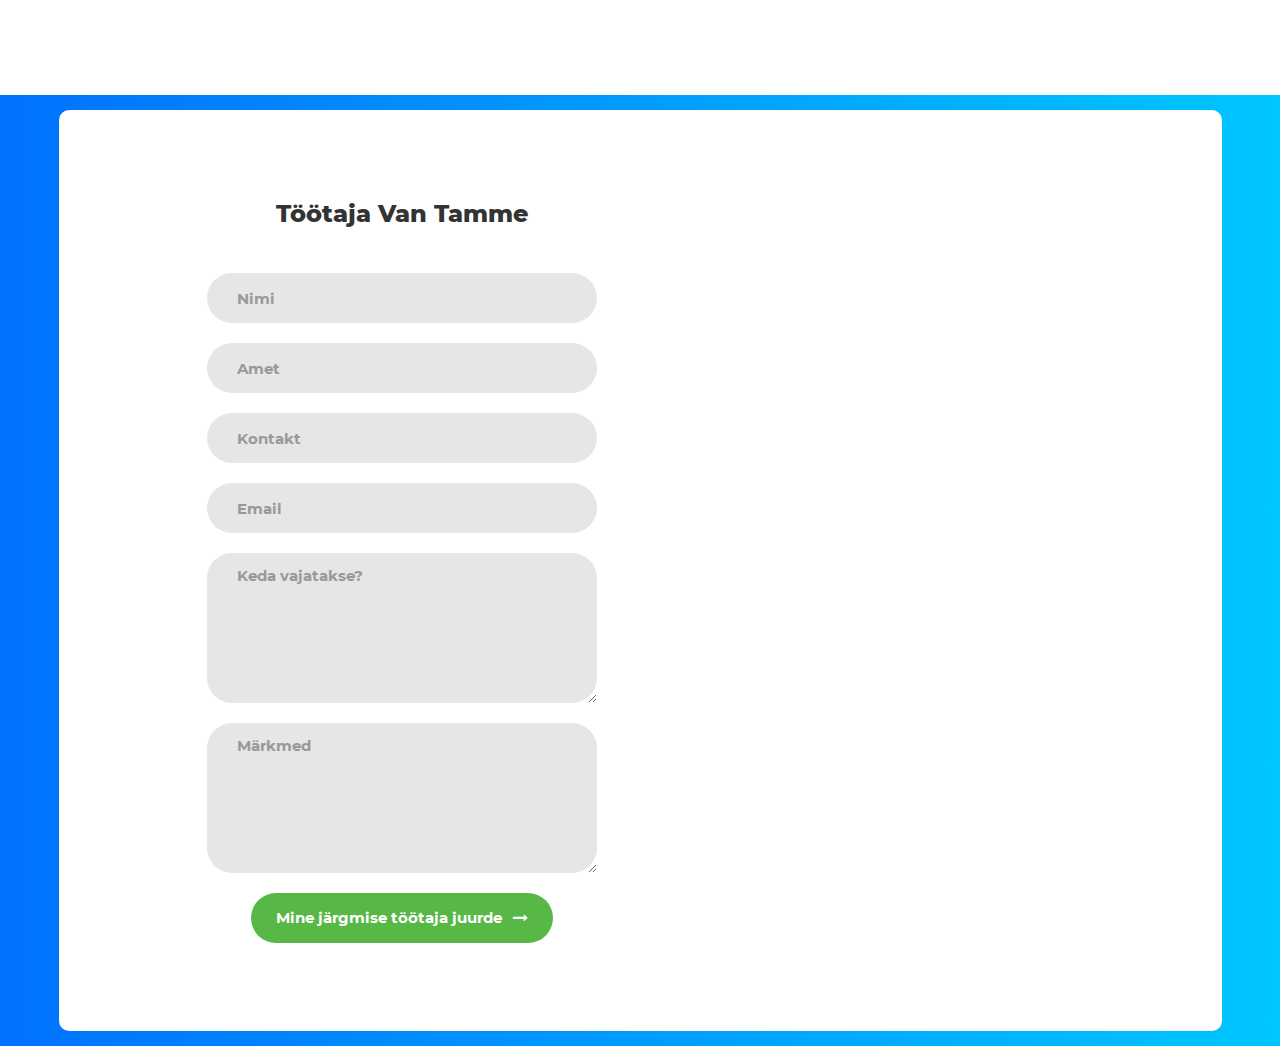
==== src/main/resources/templates/index.html @ 8cea7c4f "Refactoring" ====
<!DOCTYPE html>
<html lang="en">
<head>
    <title>Töötaja haldussüsteem</title>
    <meta charset="UTF-8">
    <meta name="viewport" content="width=device-width, initial-scale=1">
    <meta name="485896048610-m7qu38fi7o06822jlpm8odo612a73pl7.apps.googleusercontent.com"
          content="AIzaSyDMMAvlcNTyJdo6Z4EZjQ08uofNWRStrIs.apps.googleusercontent.com">
    <!--===============================================================================================-->
    <link rel="icon" type="image/png" href="images/icons/favicon.ico"/>
    <!--===============================================================================================-->
    <link rel="stylesheet" type="text/css" href="vendor/bootstrap/css/bootstrap.min.css">
    <!--===============================================================================================-->
    <link rel="stylesheet" type="text/css" href="fonts/font-awesome-4.7.0/css/font-awesome.min.css">
    <!--===============================================================================================-->
    <link rel="stylesheet" type="text/css" href="vendor/animate/animate.css">
    <!--===============================================================================================-->
    <link rel="stylesheet" type="text/css" href="vendor/css-hamburgers/hamburgers.min.css">
    <!--===============================================================================================-->
    <link rel="stylesheet" type="text/css" href="vendor/select2/select2.min.css">
    <!--===============================================================================================-->
    <link rel="stylesheet" type="text/css" href="css/util.css">
    <link rel="stylesheet" type="text/css" href="css/main.css">
    <script src="https://apis.google.com/js/platform.js?onload=init" async defer></script>
    <!--===============================================================================================-->
</head>
<body>

<div class="main">
    <div>
        <ul>
            <li><a href="/" class="active"><i class="fa fa-home fa-2x" style="color:white" aria-hidden="true"></i></a>
            </li>
            <li><a href="/my_profile"><i class="fa fa-user fa-2x" style="color:white" aria-hidden="true"></i></a></li>
            <li><a href="/logout"><i class="fa fa-sign-out fa-2x" style="color:white" aria-hidden="true"></i></a></li>
        </ul>
    </div>
    <div class="contact1">
        <div class="container-contact1">
            <form class="contact1-form validate-form">
				<span class="contact1-form-title">
					Töötaja Van Tamme
				</span>

                <div class="wrap-input1 validate-input" data-validate="Name is required">
                    <input class="input1" type="text" name="name" placeholder="Nimi">
                    <span class="shadow-input1"></span>
                </div>
                <div class="wrap-input1 validate-input" data-validate="Amet vajatud*">
                    <input class="input1" type="text" name="occupation" placeholder="Amet">
                    <span class="shadow-input1"></span>
                </div>
                <div class="wrap-input1 validate-input" data-validate="Kontakt">
                    <input class="input1" type="text" name="contact" placeholder="Kontakt">
                    <span class="shadow-input1"></span>
                </div>
                <div class="wrap-input1 validate-input" data-validate="Valid email is required: ex@abc.com">
                    <input class="input1" type="text" name="email" placeholder="Email">
                    <span class="shadow-input1"></span>
                </div>

                <div class="wrap-input1 validate-input" data-validate="Keda vajatakse?">
                    <textarea class="input1" name="message" placeholder="Keda vajatakse?"></textarea>
                    <span class="shadow-input1"></span>
                </div>
                <div class="wrap-input1 validate-input" data-validate="Märkmed">
                    <textarea class="input1" name="notes" placeholder="Märkmed"></textarea>
                    <span class="shadow-input1"></span>
                </div>

                <div class="container-contact1-form-btn">
                    <button class="contact1-form-btn">
						<span>
							Mine järgmise töötaja juurde
							<i class="fa fa-long-arrow-right" aria-hidden="true"></i>
						</span>
                    </button>
                </div>
            </form>
        </div>
    </div>
</div>


<!--===============================================================================================-->
<script src="vendor/jquery/jquery-3.2.1.min.js"></script>
<!--===============================================================================================-->
<script src="vendor/bootstrap/js/popper.js"></script>
<script src="vendor/bootstrap/js/bootstrap.min.js"></script>
<!--===============================================================================================-->
<script src="vendor/select2/select2.min.js"></script>
<!--===============================================================================================-->
<script src="vendor/tilt/tilt.jquery.min.js"></script>
<script>
		$('.js-tilt').tilt({
			scale: 1.1
		})






</script>

<!-- Global site tag (gtag.js) - Google Analytics -->
<script async src="https://www.googletagmanager.com/gtag/js?id=UA-23581568-13"></script>
<script>
  window.dataLayer = window.dataLayer || [];
  function gtag(){dataLayer.push(arguments);}
  gtag('js', new Date());

  gtag('config', 'UA-23581568-13');






</script>

<!--===============================================================================================-->
<script src="js/main.js"></script>

</body>
</html>
---- src/main/resources/templates/vendor/css-hamburgers/hamburgers.min.css ----
/*!
 * Hamburgers
 * @description Tasty CSS-animated hamburgers
 * @author Jonathan Suh @jonsuh
 * @site https://jonsuh.com/hamburgers
 * @link https://github.com/jonsuh/hamburgers
 */.hamburger{font:inherit;display:inline-block;overflow:visible;margin:0;padding:15px;cursor:pointer;transition-timing-function:linear;transition-duration:.15s;transition-property:opacity,filter;text-transform:none;color:inherit;border:0;background-color:transparent}.hamburger:hover{opacity:.7}.hamburger-box{position:relative;display:inline-block;width:40px;height:24px}.hamburger-inner{top:50%;display:block;margin-top:-2px}.hamburger-inner,.hamburger-inner:after,.hamburger-inner:before{position:absolute;width:40px;height:4px;transition-timing-function:ease;transition-duration:.15s;transition-property:transform;border-radius:4px;background-color:#000}.hamburger-inner:after,.hamburger-inner:before{display:block;content:''}.hamburger-inner:before{top:-10px}.hamburger-inner:after{bottom:-10px}.hamburger--3dx .hamburger-box{perspective:80px}.hamburger--3dx .hamburger-inner{transition:transform .2s cubic-bezier(.645,.045,.355,1),background-color 0s cubic-bezier(.645,.045,.355,1) .1s}.hamburger--3dx .hamburger-inner:after,.hamburger--3dx .hamburger-inner:before{transition:transform 0s cubic-bezier(.645,.045,.355,1) .1s}.hamburger--3dx.is-active .hamburger-inner{transform:rotateY(180deg);background-color:transparent}.hamburger--3dx.is-active .hamburger-inner:before{transform:translate3d(0,10px,0) rotate(45deg)}.hamburger--3dx.is-active .hamburger-inner:after{transform:translate3d(0,-10px,0) rotate(-45deg)}.hamburger--3dx-r .hamburger-box{perspective:80px}.hamburger--3dx-r .hamburger-inner{transition:transform .2s cubic-bezier(.645,.045,.355,1),background-color 0s cubic-bezier(.645,.045,.355,1) .1s}.hamburger--3dx-r .hamburger-inner:after,.hamburger--3dx-r .hamburger-inner:before{transition:transform 0s cubic-bezier(.645,.045,.355,1) .1s}.hamburger--3dx-r.is-active .hamburger-inner{transform:rotateY(-180deg);background-color:transparent}.hamburger--3dx-r.is-active .hamburger-inner:before{transform:translate3d(0,10px,0) rotate(45deg)}.hamburger--3dx-r.is-active .hamburger-inner:after{transform:translate3d(0,-10px,0) rotate(-45deg)}.hamburger--3dy .hamburger-box{perspective:80px}.hamburger--3dy .hamburger-inner{transition:transform .2s cubic-bezier(.645,.045,.355,1),background-color 0s cubic-bezier(.645,.045,.355,1) .1s}.hamburger--3dy .hamburger-inner:after,.hamburger--3dy .hamburger-inner:before{transition:transform 0s cubic-bezier(.645,.045,.355,1) .1s}.hamburger--3dy.is-active .hamburger-inner{transform:rotateX(-180deg);background-color:transparent}.hamburger--3dy.is-active .hamburger-inner:before{transform:translate3d(0,10px,0) rotate(45deg)}.hamburger--3dy.is-active .hamburger-inner:after{transform:translate3d(0,-10px,0) rotate(-45deg)}.hamburger--3dy-r .hamburger-box{perspective:80px}.hamburger--3dy-r .hamburger-inner{transition:transform .2s cubic-bezier(.645,.045,.355,1),background-color 0s cubic-bezier(.645,.045,.355,1) .1s}.hamburger--3dy-r .hamburger-inner:after,.hamburger--3dy-r .hamburger-inner:before{transition:transform 0s cubic-bezier(.645,.045,.355,1) .1s}.hamburger--3dy-r.is-active .hamburger-inner{transform:rotateX(180deg);background-color:transparent}.hamburger--3dy-r.is-active .hamburger-inner:before{transform:translate3d(0,10px,0) rotate(45deg)}.hamburger--3dy-r.is-active .hamburger-inner:after{transform:translate3d(0,-10px,0) rotate(-45deg)}.hamburger--arrow.is-active .hamburger-inner:before{transform:translate3d(-8px,0,0) rotate(-45deg) scaleX(.7)}.hamburger--arrow.is-active .hamburger-inner:after{transform:translate3d(-8px,0,0) rotate(45deg) scaleX(.7)}.hamburger--arrow-r.is-active .hamburger-inner:before{transform:translate3d(8px,0,0) rotate(45deg) scaleX(.7)}.hamburger--arrow-r.is-active .hamburger-inner:after{transform:translate3d(8px,0,0) rotate(-45deg) scaleX(.7)}.hamburger--arrowalt .hamburger-inner:before{transition:top .1s ease .15s,transform .15s cubic-bezier(.165,.84,.44,1)}.hamburger--arrowalt .hamburger-inner:after{transition:bottom .1s ease .15s,transform .15s cubic-bezier(.165,.84,.44,1)}.hamburger--arrowalt.is-active .hamburger-inner:before{top:0;transition:top .1s ease,transform .15s cubic-bezier(.895,.03,.685,.22) .1s;transform:translate3d(-8px,-10px,0) rotate(-45deg) scaleX(.7)}.hamburger--arrowalt.is-active .hamburger-inner:after{bottom:0;transition:bottom .1s ease,transform .15s cubic-bezier(.895,.03,.685,.22) .1s;transform:translate3d(-8px,10px,0) rotate(45deg) scaleX(.7)}.hamburger--arrowalt-r .hamburger-inner:before{transition:top .1s ease .15s,transform .15s cubic-bezier(.165,.84,.44,1)}.hamburger--arrowalt-r .hamburger-inner:after{transition:bottom .1s ease .15s,transform .15s cubic-bezier(.165,.84,.44,1)}.hamburger--arrowalt-r.is-active .hamburger-inner:before{top:0;transition:top .1s ease,transform .15s cubic-bezier(.895,.03,.685,.22) .1s;transform:translate3d(8px,-10px,0) rotate(45deg) scaleX(.7)}.hamburger--arrowalt-r.is-active .hamburger-inner:after{bottom:0;transition:bottom .1s ease,transform .15s cubic-bezier(.895,.03,.685,.22) .1s;transform:translate3d(8px,10px,0) rotate(-45deg) scaleX(.7)}.hamburger--boring .hamburger-inner,.hamburger--boring .hamburger-inner:after,.hamburger--boring .hamburger-inner:before{transition-property:none}.hamburger--boring.is-active .hamburger-inner{transform:rotate(45deg)}.hamburger--boring.is-active .hamburger-inner:before{top:0;opacity:0}.hamburger--boring.is-active .hamburger-inner:after{bottom:0;transform:rotate(-90deg)}.hamburger--collapse .hamburger-inner{top:auto;bottom:0;transition-delay:.15s;transition-timing-function:cubic-bezier(.55,.055,.675,.19);transition-duration:.15s}.hamburger--collapse .hamburger-inner:after{top:-20px;transition:top .3s cubic-bezier(.33333,.66667,.66667,1) .3s,opacity .1s linear}.hamburger--collapse .hamburger-inner:before{transition:top .12s cubic-bezier(.33333,.66667,.66667,1) .3s,transform .15s cubic-bezier(.55,.055,.675,.19)}.hamburger--collapse.is-active .hamburger-inner{transition-delay:.32s;transition-timing-function:cubic-bezier(.215,.61,.355,1);transform:translate3d(0,-10px,0) rotate(-45deg)}.hamburger--collapse.is-active .hamburger-inner:after{top:0;transition:top .3s cubic-bezier(.33333,0,.66667,.33333),opacity .1s linear .27s;opacity:0}.hamburger--collapse.is-active .hamburger-inner:before{top:0;transition:top .12s cubic-bezier(.33333,0,.66667,.33333) .18s,transform .15s cubic-bezier(.215,.61,.355,1) .42s;transform:rotate(-90deg)}.hamburger--collapse-r .hamburger-inner{top:auto;bottom:0;transition-delay:.15s;transition-timing-function:cubic-bezier(.55,.055,.675,.19);transition-duration:.15s}.hamburger--collapse-r .hamburger-inner:after{top:-20px;transition:top .3s cubic-bezier(.33333,.66667,.66667,1) .3s,opacity .1s linear}.hamburger--collapse-r .hamburger-inner:before{transition:top .12s cubic-bezier(.33333,.66667,.66667,1) .3s,transform .15s cubic-bezier(.55,.055,.675,.19)}.hamburger--collapse-r.is-active .hamburger-inner{transition-delay:.32s;transition-timing-function:cubic-bezier(.215,.61,.355,1);transform:translate3d(0,-10px,0) rotate(45deg)}.hamburger--collapse-r.is-active .hamburger-inner:after{top:0;transition:top .3s cubic-bezier(.33333,0,.66667,.33333),opacity .1s linear .27s;opacity:0}.hamburger--collapse-r.is-active .hamburger-inner:before{top:0;transition:top .12s cubic-bezier(.33333,0,.66667,.33333) .18s,transform .15s cubic-bezier(.215,.61,.355,1) .42s;transform:rotate(90deg)}.hamburger--elastic .hamburger-inner{top:2px;transition-timing-function:cubic-bezier(.68,-.55,.265,1.55);transition-duration:.4s}.hamburger--elastic .hamburger-inner:before{top:10px;transition:opacity .15s ease .4s}.hamburger--elastic .hamburger-inner:after{top:20px;transition:transform .4s cubic-bezier(.68,-.55,.265,1.55)}.hamburger--elastic.is-active .hamburger-inner{transition-delay:.1s;transform:translate3d(0,10px,0) rotate(135deg)}.hamburger--elastic.is-active .hamburger-inner:before{transition-delay:0s;opacity:0}.hamburger--elastic.is-active .hamburger-inner:after{transition-delay:.1s;transform:translate3d(0,-20px,0) rotate(-270deg)}.hamburger--elastic-r .hamburger-inner{top:2px;transition-timing-function:cubic-bezier(.68,-.55,.265,1.55);transition-duration:.4s}.hamburger--elastic-r .hamburger-inner:before{top:10px;transition:opacity .15s ease .4s}.hamburger--elastic-r .hamburger-inner:after{top:20px;transition:transform .4s cubic-bezier(.68,-.55,.265,1.55)}.hamburger--elastic-r.is-active .hamburger-inner{transition-delay:.1s;transform:translate3d(0,10px,0) rotate(-135deg)}.hamburger--elastic-r.is-active .hamburger-inner:before{transition-delay:0s;opacity:0}.hamburger--elastic-r.is-active .hamburger-inner:after{transition-delay:.1s;transform:translate3d(0,-20px,0) rotate(270deg)}.hamburger--emphatic{overflow:hidden}.hamburger--emphatic .hamburger-inner{transition:background-color .2s ease-in .25s}.hamburger--emphatic .hamburger-inner:before{left:0;transition:transform .2s cubic-bezier(.6,.04,.98,.335),top .05s linear .2s,left .2s ease-in .25s}.hamburger--emphatic .hamburger-inner:after{top:10px;right:0;transition:transform .2s cubic-bezier(.6,.04,.98,.335),top .05s linear .2s,right .2s ease-in .25s}.hamburger--emphatic.is-active .hamburger-inner{transition-delay:0s;transition-timing-function:ease-out;background-color:transparent}.hamburger--emphatic.is-active .hamburger-inner:before{top:-80px;left:-80px;transition:left .2s ease-out,top .05s linear .2s,transform .2s cubic-bezier(.075,.82,.165,1) .25s;transform:translate3d(80px,80px,0) rotate(45deg)}.hamburger--emphatic.is-active .hamburger-inner:after{top:-80px;right:-80px;transition:right .2s ease-out,top .05s linear .2s,transform .2s cubic-bezier(.075,.82,.165,1) .25s;transform:translate3d(-80px,80px,0) rotate(-45deg)}.hamburger--emphatic-r{overflow:hidden}.hamburger--emphatic-r .hamburger-inner{transition:background-color .2s ease-in .25s}.hamburger--emphatic-r .hamburger-inner:before{left:0;transition:transform .2s cubic-bezier(.6,.04,.98,.335),top .05s linear .2s,left .2s ease-in .25s}.hamburger--emphatic-r .hamburger-inner:after{top:10px;right:0;transition:transform .2s cubic-bezier(.6,.04,.98,.335),top .05s linear .2s,right .2s ease-in .25s}.hamburger--emphatic-r.is-active .hamburger-inner{transition-delay:0s;transition-timing-function:ease-out;background-color:transparent}.hamburger--emphatic-r.is-active .hamburger-inner:before{top:80px;left:-80px;transition:left .2s ease-out,top .05s linear .2s,transform .2s cubic-bezier(.075,.82,.165,1) .25s;transform:translate3d(80px,-80px,0) rotate(-45deg)}.hamburger--emphatic-r.is-active .hamburger-inner:after{top:80px;right:-80px;transition:right .2s ease-out,top .05s linear .2s,transform .2s cubic-bezier(.075,.82,.165,1) .25s;transform:translate3d(-80px,-80px,0) rotate(45deg)}.hamburger--slider .hamburger-inner{top:2px}.hamburger--slider .hamburger-inner:before{top:10px;transition-timing-function:ease;transition-duration:.2s;transition-property:transform,opacity}.hamburger--slider .hamburger-inner:after{top:20px}.hamburger--slider.is-active .hamburger-inner{transform:translate3d(0,10px,0) rotate(45deg)}.hamburger--slider.is-active .hamburger-inner:before{transform:rotate(-45deg) translate3d(-5.71429px,-6px,0);opacity:0}.hamburger--slider.is-active .hamburger-inner:after{transform:translate3d(0,-20px,0) rotate(-90deg)}.hamburger--slider-r .hamburger-inner{top:2px}.hamburger--slider-r .hamburger-inner:before{top:10px;transition-timing-function:ease;transition-duration:.2s;transition-property:transform,opacity}.hamburger--slider-r .hamburger-inner:after{top:20px}.hamburger--slider-r.is-active .hamburger-inner{transform:translate3d(0,10px,0) rotate(-45deg)}.hamburger--slider-r.is-active .hamburger-inner:before{transform:rotate(45deg) translate3d(5.71429px,-6px,0);opacity:0}.hamburger--slider-r.is-active .hamburger-inner:after{transform:translate3d(0,-20px,0) rotate(90deg)}.hamburger--spring .hamburger-inner{top:2px;transition:background-color 0s linear .15s}.hamburger--spring .hamburger-inner:before{top:10px;transition:top .12s cubic-bezier(.33333,.66667,.66667,1) .3s,transform .15s cubic-bezier(.55,.055,.675,.19)}.hamburger--spring .hamburger-inner:after{top:20px;transition:top .3s cubic-bezier(.33333,.66667,.66667,1) .3s,transform .15s cubic-bezier(.55,.055,.675,.19)}.hamburger--spring.is-active .hamburger-inner{transition-delay:.32s;background-color:transparent}.hamburger--spring.is-active .hamburger-inner:before{top:0;transition:top .12s cubic-bezier(.33333,0,.66667,.33333) .18s,transform .15s cubic-bezier(.215,.61,.355,1) .32s;transform:translate3d(0,10px,0) rotate(45deg)}.hamburger--spring.is-active .hamburger-inner:after{top:0;transition:top .3s cubic-bezier(.33333,0,.66667,.33333),transform .15s cubic-bezier(.215,.61,.355,1) .32s;transform:translate3d(0,10px,0) rotate(-45deg)}.hamburger--spring-r .hamburger-inner{top:auto;bottom:0;transition-delay:0s;transition-timing-function:cubic-bezier(.55,.055,.675,.19);transition-duration:.15s}.hamburger--spring-r .hamburger-inner:after{top:-20px;transition:top .3s cubic-bezier(.33333,.66667,.66667,1) .3s,opacity 0s linear}.hamburger--spring-r .hamburger-inner:before{transition:top .12s cubic-bezier(.33333,.66667,.66667,1) .3s,transform .15s cubic-bezier(.55,.055,.675,.19)}.hamburger--spring-r.is-active .hamburger-inner{transition-delay:.32s;transition-timing-function:cubic-bezier(.215,.61,.355,1);transform:translate3d(0,-10px,0) rotate(-45deg)}.hamburger--spring-r.is-active .hamburger-inner:after{top:0;transition:top .3s cubic-bezier(.33333,0,.66667,.33333),opacity 0s linear .32s;opacity:0}.hamburger--spring-r.is-active .hamburger-inner:before{top:0;transition:top .12s cubic-bezier(.33333,0,.66667,.33333) .18s,transform .15s cubic-bezier(.215,.61,.355,1) .32s;transform:rotate(90deg)}.hamburger--stand .hamburger-inner{transition:transform .1s cubic-bezier(.55,.055,.675,.19) .22s,background-color 0s linear .1s}.hamburger--stand .hamburger-inner:before{transition:top .1s ease-in .1s,transform .1s cubic-bezier(.55,.055,.675,.19) 0s}.hamburger--stand .hamburger-inner:after{transition:bottom .1s ease-in .1s,transform .1s cubic-bezier(.55,.055,.675,.19) 0s}.hamburger--stand.is-active .hamburger-inner{transition:transform .1s cubic-bezier(.215,.61,.355,1) 0s,background-color 0s linear .22s;transform:rotate(90deg);background-color:transparent}.hamburger--stand.is-active .hamburger-inner:before{top:0;transition:top .1s ease-out .12s,transform .1s cubic-bezier(.215,.61,.355,1) .22s;transform:rotate(-45deg)}.hamburger--stand.is-active .hamburger-inner:after{bottom:0;transition:bottom .1s ease-out .12s,transform .1s cubic-bezier(.215,.61,.355,1) .22s;transform:rotate(45deg)}.hamburger--stand-r .hamburger-inner{transition:transform .1s cubic-bezier(.55,.055,.675,.19) .22s,background-color 0s linear .1s}.hamburger--stand-r .hamburger-inner:before{transition:top .1s ease-in .1s,transform .1s cubic-bezier(.55,.055,.675,.19) 0s}.hamburger--stand-r .hamburger-inner:after{transition:bottom .1s ease-in .1s,transform .1s cubic-bezier(.55,.055,.675,.19) 0s}.hamburger--stand-r.is-active .hamburger-inner{transition:transform .1s cubic-bezier(.215,.61,.355,1) 0s,background-color 0s linear .22s;transform:rotate(-90deg);background-color:transparent}.hamburger--stand-r.is-active .hamburger-inner:before{top:0;transition:top .1s ease-out .12s,transform .1s cubic-bezier(.215,.61,.355,1) .22s;transform:rotate(-45deg)}.hamburger--stand-r.is-active .hamburger-inner:after{bottom:0;transition:bottom .1s ease-out .12s,transform .1s cubic-bezier(.215,.61,.355,1) .22s;transform:rotate(45deg)}.hamburger--spin .hamburger-inner{transition-timing-function:cubic-bezier(.55,.055,.675,.19);transition-duration:.3s}.hamburger--spin .hamburger-inner:before{transition:top .1s ease-in .34s,opacity .1s ease-in}.hamburger--spin .hamburger-inner:after{transition:bottom .1s ease-in .34s,transform .3s cubic-bezier(.55,.055,.675,.19)}.hamburger--spin.is-active .hamburger-inner{transition-delay:.14s;transition-timing-function:cubic-bezier(.215,.61,.355,1);transform:rotate(225deg)}.hamburger--spin.is-active .hamburger-inner:before{top:0;transition:top .1s ease-out,opacity .1s ease-out .14s;opacity:0}.hamburger--spin.is-active .hamburger-inner:after{bottom:0;transition:bottom .1s ease-out,transform .3s cubic-bezier(.215,.61,.355,1) .14s;transform:rotate(-90deg)}.hamburger--spin-r .hamburger-inner{transition-timing-function:cubic-bezier(.55,.055,.675,.19);transition-duration:.3s}.hamburger--spin-r .hamburger-inner:before{transition:top .1s ease-in .34s,opacity .1s ease-in}.hamburger--spin-r .hamburger-inner:after{transition:bottom .1s ease-in .34s,transform .3s cubic-bezier(.55,.055,.675,.19)}.hamburger--spin-r.is-active .hamburger-inner{transition-delay:.14s;transition-timing-function:cubic-bezier(.215,.61,.355,1);transform:rotate(-225deg)}.hamburger--spin-r.is-active .hamburger-inner:before{top:0;transition:top .1s ease-out,opacity .1s ease-out .14s;opacity:0}.hamburger--spin-r.is-active .hamburger-inner:after{bottom:0;transition:bottom .1s ease-out,transform .3s cubic-bezier(.215,.61,.355,1) .14s;transform:rotate(90deg)}.hamburger--squeeze .hamburger-inner{transition-timing-function:cubic-bezier(.55,.055,.675,.19);transition-duration:.1s}.hamburger--squeeze .hamburger-inner:before{transition:top .1s ease .14s,opacity .1s ease}.hamburger--squeeze .hamburger-inner:after{transition:bottom .1s ease .14s,transform .1s cubic-bezier(.55,.055,.675,.19)}.hamburger--squeeze.is-active .hamburger-inner{transition-delay:.14s;transition-timing-function:cubic-bezier(.215,.61,.355,1);transform:rotate(45deg)}.hamburger--squeeze.is-active .hamburger-inner:before{top:0;transition:top .1s ease,opacity .1s ease .14s;opacity:0}.hamburger--squeeze.is-active .hamburger-inner:after{bottom:0;transition:bottom .1s ease,transform .1s cubic-bezier(.215,.61,.355,1) .14s;transform:rotate(-90deg)}.hamburger--vortex .hamburger-inner{transition-timing-function:cubic-bezier(.19,1,.22,1);transition-duration:.3s}.hamburger--vortex .hamburger-inner:after,.hamburger--vortex .hamburger-inner:before{transition-delay:.1s;transition-timing-function:linear;transition-duration:0s}.hamburger--vortex .hamburger-inner:before{transition-property:top,opacity}.hamburger--vortex .hamburger-inner:after{transition-property:bottom,transform}.hamburger--vortex.is-active .hamburger-inner{transition-timing-function:cubic-bezier(.19,1,.22,1);transform:rotate(765deg)}.hamburger--vortex.is-active .hamburger-inner:after,.hamburger--vortex.is-active .hamburger-inner:before{transition-delay:0s}.hamburger--vortex.is-active .hamburger-inner:before{top:0;opacity:0}.hamburger--vortex.is-active .hamburger-inner:after{bottom:0;transform:rotate(90deg)}.hamburger--vortex-r .hamburger-inner{transition-timing-function:cubic-bezier(.19,1,.22,1);transition-duration:.3s}.hamburger--vortex-r .hamburger-inner:after,.hamburger--vortex-r .hamburger-inner:before{transition-delay:.1s;transition-timing-function:linear;transition-duration:0s}.hamburger--vortex-r .hamburger-inner:before{transition-property:top,opacity}.hamburger--vortex-r .hamburger-inner:after{transition-property:bottom,transform}.hamburger--vortex-r.is-active .hamburger-inner{transition-timing-function:cubic-bezier(.19,1,.22,1);transform:rotate(-765deg)}.hamburger--vortex-r.is-active .hamburger-inner:after,.hamburger--vortex-r.is-active .hamburger-inner:before{transition-delay:0s}.hamburger--vortex-r.is-active .hamburger-inner:before{top:0;opacity:0}.hamburger--vortex-r.is-active .hamburger-inner:after{bottom:0;transform:rotate(-90deg)}
---- src/main/resources/templates/css/util.css ----
/*[ FONT SIZE ]
///////////////////////////////////////////////////////////
*/
.fs-1 {font-size: 1px;}
.fs-2 {font-size: 2px;}
.fs-3 {font-size: 3px;}
.fs-4 {font-size: 4px;}
.fs-5 {font-size: 5px;}
.fs-6 {font-size: 6px;}
.fs-7 {font-size: 7px;}
.fs-8 {font-size: 8px;}
.fs-9 {font-size: 9px;}
.fs-10 {font-size: 10px;}
.fs-11 {font-size: 11px;}
.fs-12 {font-size: 12px;}
.fs-13 {font-size: 13px;}
.fs-14 {font-size: 14px;}
.fs-15 {font-size: 15px;}
.fs-16 {font-size: 16px;}
.fs-17 {font-size: 17px;}
.fs-18 {font-size: 18px;}
.fs-19 {font-size: 19px;}
.fs-20 {font-size: 20px;}
.fs-21 {font-size: 21px;}
.fs-22 {font-size: 22px;}
.fs-23 {font-size: 23px;}
.fs-24 {font-size: 24px;}
.fs-25 {font-size: 25px;}
.fs-26 {font-size: 26px;}
.fs-27 {font-size: 27px;}
.fs-28 {font-size: 28px;}
.fs-29 {font-size: 29px;}
.fs-30 {font-size: 30px;}
.fs-31 {font-size: 31px;}
.fs-32 {font-size: 32px;}
.fs-33 {font-size: 33px;}
.fs-34 {font-size: 34px;}
.fs-35 {font-size: 35px;}
.fs-36 {font-size: 36px;}
.fs-37 {font-size: 37px;}
.fs-38 {font-size: 38px;}
.fs-39 {font-size: 39px;}
.fs-40 {font-size: 40px;}
.fs-41 {font-size: 41px;}
.fs-42 {font-size: 42px;}
.fs-43 {font-size: 43px;}
.fs-44 {font-size: 44px;}
.fs-45 {font-size: 45px;}
.fs-46 {font-size: 46px;}
.fs-47 {font-size: 47px;}
.fs-48 {font-size: 48px;}
.fs-49 {font-size: 49px;}
.fs-50 {font-size: 50px;}
.fs-51 {font-size: 51px;}
.fs-52 {font-size: 52px;}
.fs-53 {font-size: 53px;}
.fs-54 {font-size: 54px;}
.fs-55 {font-size: 55px;}
.fs-56 {font-size: 56px;}
.fs-57 {font-size: 57px;}
.fs-58 {font-size: 58px;}
.fs-59 {font-size: 59px;}
.fs-60 {font-size: 60px;}
.fs-61 {font-size: 61px;}
.fs-62 {font-size: 62px;}
.fs-63 {font-size: 63px;}
.fs-64 {font-size: 64px;}
.fs-65 {font-size: 65px;}
.fs-66 {font-size: 66px;}
.fs-67 {font-size: 67px;}
.fs-68 {font-size: 68px;}
.fs-69 {font-size: 69px;}
.fs-70 {font-size: 70px;}
.fs-71 {font-size: 71px;}
.fs-72 {font-size: 72px;}
.fs-73 {font-size: 73px;}
.fs-74 {font-size: 74px;}
.fs-75 {font-size: 75px;}
.fs-76 {font-size: 76px;}
.fs-77 {font-size: 77px;}
.fs-78 {font-size: 78px;}
.fs-79 {font-size: 79px;}
.fs-80 {font-size: 80px;}
.fs-81 {font-size: 81px;}
.fs-82 {font-size: 82px;}
.fs-83 {font-size: 83px;}
.fs-84 {font-size: 84px;}
.fs-85 {font-size: 85px;}
.fs-86 {font-size: 86px;}
.fs-87 {font-size: 87px;}
.fs-88 {font-size: 88px;}
.fs-89 {font-size: 89px;}
.fs-90 {font-size: 90px;}
.fs-91 {font-size: 91px;}
.fs-92 {font-size: 92px;}
.fs-93 {font-size: 93px;}
.fs-94 {font-size: 94px;}
.fs-95 {font-size: 95px;}
.fs-96 {font-size: 96px;}
.fs-97 {font-size: 97px;}
.fs-98 {font-size: 98px;}
.fs-99 {font-size: 99px;}
.fs-100 {font-size: 100px;}
.fs-101 {font-size: 101px;}
.fs-102 {font-size: 102px;}
.fs-103 {font-size: 103px;}
.fs-104 {font-size: 104px;}
.fs-105 {font-size: 105px;}
.fs-106 {font-size: 106px;}
.fs-107 {font-size: 107px;}
.fs-108 {font-size: 108px;}
.fs-109 {font-size: 109px;}
.fs-110 {font-size: 110px;}
.fs-111 {font-size: 111px;}
.fs-112 {font-size: 112px;}
.fs-113 {font-size: 113px;}
.fs-114 {font-size: 114px;}
.fs-115 {font-size: 115px;}
.fs-116 {font-size: 116px;}
.fs-117 {font-size: 117px;}
.fs-118 {font-size: 118px;}
.fs-119 {font-size: 119px;}
.fs-120 {font-size: 120px;}
.fs-121 {font-size: 121px;}
.fs-122 {font-size: 122px;}
.fs-123 {font-size: 123px;}
.fs-124 {font-size: 124px;}
.fs-125 {font-size: 125px;}
.fs-126 {font-size: 126px;}
.fs-127 {font-size: 127px;}
.fs-128 {font-size: 128px;}
.fs-129 {font-size: 129px;}
.fs-130 {font-size: 130px;}
.fs-131 {font-size: 131px;}
.fs-132 {font-size: 132px;}
.fs-133 {font-size: 133px;}
.fs-134 {font-size: 134px;}
.fs-135 {font-size: 135px;}
.fs-136 {font-size: 136px;}
.fs-137 {font-size: 137px;}
.fs-138 {font-size: 138px;}
.fs-139 {font-size: 139px;}
.fs-140 {font-size: 140px;}
.fs-141 {font-size: 141px;}
.fs-142 {font-size: 142px;}
.fs-143 {font-size: 143px;}
.fs-144 {font-size: 144px;}
.fs-145 {font-size: 145px;}
.fs-146 {font-size: 146px;}
.fs-147 {font-size: 147px;}
.fs-148 {font-size: 148px;}
.fs-149 {font-size: 149px;}
.fs-150 {font-size: 150px;}
.fs-151 {font-size: 151px;}
.fs-152 {font-size: 152px;}
.fs-153 {font-size: 153px;}
.fs-154 {font-size: 154px;}
.fs-155 {font-size: 155px;}
.fs-156 {font-size: 156px;}
.fs-157 {font-size: 157px;}
.fs-158 {font-size: 158px;}
.fs-159 {font-size: 159px;}
.fs-160 {font-size: 160px;}
.fs-161 {font-size: 161px;}
.fs-162 {font-size: 162px;}
.fs-163 {font-size: 163px;}
.fs-164 {font-size: 164px;}
.fs-165 {font-size: 165px;}
.fs-166 {font-size: 166px;}
.fs-167 {font-size: 167px;}
.fs-168 {font-size: 168px;}
.fs-169 {font-size: 169px;}
.fs-170 {font-size: 170px;}
.fs-171 {font-size: 171px;}
.fs-172 {font-size: 172px;}
.fs-173 {font-size: 173px;}
.fs-174 {font-size: 174px;}
.fs-175 {font-size: 175px;}
.fs-176 {font-size: 176px;}
.fs-177 {font-size: 177px;}
.fs-178 {font-size: 178px;}
.fs-179 {font-size: 179px;}
.fs-180 {font-size: 180px;}
.fs-181 {font-size: 181px;}
.fs-182 {font-size: 182px;}
.fs-183 {font-size: 183px;}
.fs-184 {font-size: 184px;}
.fs-185 {font-size: 185px;}
.fs-186 {font-size: 186px;}
.fs-187 {font-size: 187px;}
.fs-188 {font-size: 188px;}
.fs-189 {font-size: 189px;}
.fs-190 {font-size: 190px;}
.fs-191 {font-size: 191px;}
.fs-192 {font-size: 192px;}
.fs-193 {font-size: 193px;}
.fs-194 {font-size: 194px;}
.fs-195 {font-size: 195px;}
.fs-196 {font-size: 196px;}
.fs-197 {font-size: 197px;}
.fs-198 {font-size: 198px;}
.fs-199 {font-size: 199px;}
.fs-200 {font-size: 200px;}

/*[ PADDING ]
///////////////////////////////////////////////////////////
*/
.p-t-0 {padding-top: 0px;}
.p-t-1 {padding-top: 1px;}
.p-t-2 {padding-top: 2px;}
.p-t-3 {padding-top: 3px;}
.p-t-4 {padding-top: 4px;}
.p-t-5 {padding-top: 5px;}
.p-t-6 {padding-top: 6px;}
.p-t-7 {padding-top: 7px;}
.p-t-8 {padding-top: 8px;}
.p-t-9 {padding-top: 9px;}
.p-t-10 {padding-top: 10px;}
.p-t-11 {padding-top: 11px;}
.p-t-12 {padding-top: 12px;}
.p-t-13 {padding-top: 13px;}
.p-t-14 {padding-top: 14px;}
.p-t-15 {padding-top: 15px;}
.p-t-16 {padding-top: 16px;}
.p-t-17 {padding-top: 17px;}
.p-t-18 {padding-top: 18px;}
.p-t-19 {padding-top: 19px;}
.p-t-20 {padding-top: 20px;}
.p-t-21 {padding-top: 21px;}
.p-t-22 {padding-top: 22px;}
.p-t-23 {padding-top: 23px;}
.p-t-24 {padding-top: 24px;}
.p-t-25 {padding-top: 25px;}
.p-t-26 {padding-top: 26px;}
.p-t-27 {padding-top: 27px;}
.p-t-28 {padding-top: 28px;}
.p-t-29 {padding-top: 29px;}
.p-t-30 {padding-top: 30px;}
.p-t-31 {padding-top: 31px;}
.p-t-32 {padding-top: 32px;}
.p-t-33 {padding-top: 33px;}
.p-t-34 {padding-top: 34px;}
.p-t-35 {padding-top: 35px;}
.p-t-36 {padding-top: 36px;}
.p-t-37 {padding-top: 37px;}
.p-t-38 {padding-top: 38px;}
.p-t-39 {padding-top: 39px;}
.p-t-40 {padding-top: 40px;}
.p-t-41 {padding-top: 41px;}
.p-t-42 {padding-top: 42px;}
.p-t-43 {padding-top: 43px;}
.p-t-44 {padding-top: 44px;}
.p-t-45 {padding-top: 45px;}
.p-t-46 {padding-top: 46px;}
.p-t-47 {padding-top: 47px;}
.p-t-48 {padding-top: 48px;}
.p-t-49 {padding-top: 49px;}
.p-t-50 {padding-top: 50px;}
.p-t-51 {padding-top: 51px;}
.p-t-52 {padding-top: 52px;}
.p-t-53 {padding-top: 53px;}
.p-t-54 {padding-top: 54px;}
.p-t-55 {padding-top: 55px;}
.p-t-56 {padding-top: 56px;}
.p-t-57 {padding-top: 57px;}
.p-t-58 {padding-top: 58px;}
.p-t-59 {padding-top: 59px;}
.p-t-60 {padding-top: 60px;}
.p-t-61 {padding-top: 61px;}
.p-t-62 {padding-top: 62px;}
.p-t-63 {padding-top: 63px;}
.p-t-64 {padding-top: 64px;}
.p-t-65 {padding-top: 65px;}
.p-t-66 {padding-top: 66px;}
.p-t-67 {padding-top: 67px;}
.p-t-68 {padding-top: 68px;}
.p-t-69 {padding-top: 69px;}
.p-t-70 {padding-top: 70px;}
.p-t-71 {padding-top: 71px;}
.p-t-72 {padding-top: 72px;}
.p-t-73 {padding-top: 73px;}
.p-t-74 {padding-top: 74px;}
.p-t-75 {padding-top: 75px;}
.p-t-76 {padding-top: 76px;}
.p-t-77 {padding-top: 77px;}
.p-t-78 {padding-top: 78px;}
.p-t-79 {padding-top: 79px;}
.p-t-80 {padding-top: 80px;}
.p-t-81 {padding-top: 81px;}
.p-t-82 {padding-top: 82px;}
.p-t-83 {padding-top: 83px;}
.p-t-84 {padding-top: 84px;}
.p-t-85 {padding-top: 85px;}
.p-t-86 {padding-top: 86px;}
.p-t-87 {padding-top: 87px;}
.p-t-88 {padding-top: 88px;}
.p-t-89 {padding-top: 89px;}
.p-t-90 {padding-top: 90px;}
.p-t-91 {padding-top: 91px;}
.p-t-92 {padding-top: 92px;}
.p-t-93 {padding-top: 93px;}
.p-t-94 {padding-top: 94px;}
.p-t-95 {padding-top: 95px;}
.p-t-96 {padding-top: 96px;}
.p-t-97 {padding-top: 97px;}
.p-t-98 {padding-top: 98px;}
.p-t-99 {padding-top: 99px;}
.p-t-100 {padding-top: 100px;}
.p-t-101 {padding-top: 101px;}
.p-t-102 {padding-top: 102px;}
.p-t-103 {padding-top: 103px;}
.p-t-104 {padding-top: 104px;}
.p-t-105 {padding-top: 105px;}
.p-t-106 {padding-top: 106px;}
.p-t-107 {padding-top: 107px;}
.p-t-108 {padding-top: 108px;}
.p-t-109 {padding-top: 109px;}
.p-t-110 {padding-top: 110px;}
.p-t-111 {padding-top: 111px;}
.p-t-112 {padding-top: 112px;}
.p-t-113 {padding-top: 113px;}
.p-t-114 {padding-top: 114px;}
.p-t-115 {padding-top: 115px;}
.p-t-116 {padding-top: 116px;}
.p-t-117 {padding-top: 117px;}
.p-t-118 {padding-top: 118px;}
.p-t-119 {padding-top: 119px;}
.p-t-120 {padding-top: 120px;}
.p-t-121 {padding-top: 121px;}
.p-t-122 {padding-top: 122px;}
.p-t-123 {padding-top: 123px;}
.p-t-124 {padding-top: 124px;}
.p-t-125 {padding-top: 125px;}
.p-t-126 {padding-top: 126px;}
.p-t-127 {padding-top: 127px;}
.p-t-128 {padding-top: 128px;}
.p-t-129 {padding-top: 129px;}
.p-t-130 {padding-top: 130px;}
.p-t-131 {padding-top: 131px;}
.p-t-132 {padding-top: 132px;}
.p-t-133 {padding-top: 133px;}
.p-t-134 {padding-top: 134px;}
.p-t-135 {padding-top: 135px;}
.p-t-136 {padding-top: 136px;}
.p-t-137 {padding-top: 137px;}
.p-t-138 {padding-top: 138px;}
.p-t-139 {padding-top: 139px;}
.p-t-140 {padding-top: 140px;}
.p-t-141 {padding-top: 141px;}
.p-t-142 {padding-top: 142px;}
.p-t-143 {padding-top: 143px;}
.p-t-144 {padding-top: 144px;}
.p-t-145 {padding-top: 145px;}
.p-t-146 {padding-top: 146px;}
.p-t-147 {padding-top: 147px;}
.p-t-148 {padding-top: 148px;}
.p-t-149 {padding-top: 149px;}
.p-t-150 {padding-top: 150px;}
.p-t-151 {padding-top: 151px;}
.p-t-152 {padding-top: 152px;}
.p-t-153 {padding-top: 153px;}
.p-t-154 {padding-top: 154px;}
.p-t-155 {padding-top: 155px;}
.p-t-156 {padding-top: 156px;}
.p-t-157 {padding-top: 157px;}
.p-t-158 {padding-top: 158px;}
.p-t-159 {padding-top: 159px;}
.p-t-160 {padding-top: 160px;}
.p-t-161 {padding-top: 161px;}
.p-t-162 {padding-top: 162px;}
.p-t-163 {padding-top: 163px;}
.p-t-164 {padding-top: 164px;}
.p-t-165 {padding-top: 165px;}
.p-t-166 {padding-top: 166px;}
.p-t-167 {padding-top: 167px;}
.p-t-168 {padding-top: 168px;}
.p-t-169 {padding-top: 169px;}
.p-t-170 {padding-top: 170px;}
.p-t-171 {padding-top: 171px;}
.p-t-172 {padding-top: 172px;}
.p-t-173 {padding-top: 173px;}
.p-t-174 {padding-top: 174px;}
.p-t-175 {padding-top: 175px;}
.p-t-176 {padding-top: 176px;}
.p-t-177 {padding-top: 177px;}
.p-t-178 {padding-top: 178px;}
.p-t-179 {padding-top: 179px;}
.p-t-180 {padding-top: 180px;}
.p-t-181 {padding-top: 181px;}
.p-t-182 {padding-top: 182px;}
.p-t-183 {padding-top: 183px;}
.p-t-184 {padding-top: 184px;}
.p-t-185 {padding-top: 185px;}
.p-t-186 {padding-top: 186px;}
.p-t-187 {padding-top: 187px;}
.p-t-188 {padding-top: 188px;}
.p-t-189 {padding-top: 189px;}
.p-t-190 {padding-top: 190px;}
.p-t-191 {padding-top: 191px;}
.p-t-192 {padding-top: 192px;}
.p-t-193 {padding-top: 193px;}
.p-t-194 {padding-top: 194px;}
.p-t-195 {padding-top: 195px;}
.p-t-196 {padding-top: 196px;}
.p-t-197 {padding-top: 197px;}
.p-t-198 {padding-top: 198px;}
.p-t-199 {padding-top: 199px;}
.p-t-200 {padding-top: 200px;}
.p-t-201 {padding-top: 201px;}
.p-t-202 {padding-top: 202px;}
.p-t-203 {padding-top: 203px;}
.p-t-204 {padding-top: 204px;}
.p-t-205 {padding-top: 205px;}
.p-t-206 {padding-top: 206px;}
.p-t-207 {padding-top: 207px;}
.p-t-208 {padding-top: 208px;}
.p-t-209 {padding-top: 209px;}
.p-t-210 {padding-top: 210px;}
.p-t-211 {padding-top: 211px;}
.p-t-212 {padding-top: 212px;}
.p-t-213 {padding-top: 213px;}
.p-t-214 {padding-top: 214px;}
.p-t-215 {padding-top: 215px;}
.p-t-216 {padding-top: 216px;}
.p-t-217 {padding-top: 217px;}
.p-t-218 {padding-top: 218px;}
.p-t-219 {padding-top: 219px;}
.p-t-220 {padding-top: 220px;}
.p-t-221 {padding-top: 221px;}
.p-t-222 {padding-top: 222px;}
.p-t-223 {padding-top: 223px;}
.p-t-224 {padding-top: 224px;}
.p-t-225 {padding-top: 225px;}
.p-t-226 {padding-top: 226px;}
.p-t-227 {padding-top: 227px;}
.p-t-228 {padding-top: 228px;}
.p-t-229 {padding-top: 229px;}
.p-t-230 {padding-top: 230px;}
.p-t-231 {padding-top: 231px;}
.p-t-232 {padding-top: 232px;}
.p-t-233 {padding-top: 233px;}
.p-t-234 {padding-top: 234px;}
.p-t-235 {padding-top: 235px;}
.p-t-236 {padding-top: 236px;}
.p-t-237 {padding-top: 237px;}
.p-t-238 {padding-top: 238px;}
.p-t-239 {padding-top: 239px;}
.p-t-240 {padding-top: 240px;}
.p-t-241 {padding-top: 241px;}
.p-t-242 {padding-top: 242px;}
.p-t-243 {padding-top: 243px;}
.p-t-244 {padding-top: 244px;}
.p-t-245 {padding-top: 245px;}
.p-t-246 {padding-top: 246px;}
.p-t-247 {padding-top: 247px;}
.p-t-248 {padding-top: 248px;}
.p-t-249 {padding-top: 249px;}
.p-t-250 {padding-top: 250px;}
.p-b-0 {padding-bottom: 0px;}
.p-b-1 {padding-bottom: 1px;}
.p-b-2 {padding-bottom: 2px;}
.p-b-3 {padding-bottom: 3px;}
.p-b-4 {padding-bottom: 4px;}
.p-b-5 {padding-bottom: 5px;}
.p-b-6 {padding-bottom: 6px;}
.p-b-7 {padding-bottom: 7px;}
.p-b-8 {padding-bottom: 8px;}
.p-b-9 {padding-bottom: 9px;}
.p-b-10 {padding-bottom: 10px;}
.p-b-11 {padding-bottom: 11px;}
.p-b-12 {padding-bottom: 12px;}
.p-b-13 {padding-bottom: 13px;}
.p-b-14 {padding-bottom: 14px;}
.p-b-15 {padding-bottom: 15px;}
.p-b-16 {padding-bottom: 16px;}
.p-b-17 {padding-bottom: 17px;}
.p-b-18 {padding-bottom: 18px;}
.p-b-19 {padding-bottom: 19px;}
.p-b-20 {padding-bottom: 20px;}
.p-b-21 {padding-bottom: 21px;}
.p-b-22 {padding-bottom: 22px;}
.p-b-23 {padding-bottom: 23px;}
.p-b-24 {padding-bottom: 24px;}
.p-b-25 {padding-bottom: 25px;}
.p-b-26 {padding-bottom: 26px;}
.p-b-27 {padding-bottom: 27px;}
.p-b-28 {padding-bottom: 28px;}
.p-b-29 {padding-bottom: 29px;}
.p-b-30 {padding-bottom: 30px;}
.p-b-31 {padding-bottom: 31px;}
.p-b-32 {padding-bottom: 32px;}
.p-b-33 {padding-bottom: 33px;}
.p-b-34 {padding-bottom: 34px;}
.p-b-35 {padding-bottom: 35px;}
.p-b-36 {padding-bottom: 36px;}
.p-b-37 {padding-bottom: 37px;}
.p-b-38 {padding-bottom: 38px;}
.p-b-39 {padding-bottom: 39px;}
.p-b-40 {padding-bottom: 40px;}
.p-b-41 {padding-bottom: 41px;}
.p-b-42 {padding-bottom: 42px;}
.p-b-43 {padding-bottom: 43px;}
.p-b-44 {padding-bottom: 44px;}
.p-b-45 {padding-bottom: 45px;}
.p-b-46 {padding-bottom: 46px;}
.p-b-47 {padding-bottom: 47px;}
.p-b-48 {padding-bottom: 48px;}
.p-b-49 {padding-bottom: 49px;}
.p-b-50 {padding-bottom: 50px;}
.p-b-51 {padding-bottom: 51px;}
.p-b-52 {padding-bottom: 52px;}
.p-b-53 {padding-bottom: 53px;}
.p-b-54 {padding-bottom: 54px;}
.p-b-55 {padding-bottom: 55px;}
.p-b-56 {padding-bottom: 56px;}
.p-b-57 {padding-bottom: 57px;}
.p-b-58 {padding-bottom: 58px;}
.p-b-59 {padding-bottom: 59px;}
.p-b-60 {padding-bottom: 60px;}
.p-b-61 {padding-bottom: 61px;}
.p-b-62 {padding-bottom: 62px;}
.p-b-63 {padding-bottom: 63px;}
.p-b-64 {padding-bottom: 64px;}
.p-b-65 {padding-bottom: 65px;}
.p-b-66 {padding-bottom: 66px;}
.p-b-67 {padding-bottom: 67px;}
.p-b-68 {padding-bottom: 68px;}
.p-b-69 {padding-bottom: 69px;}
.p-b-70 {padding-bottom: 70px;}
.p-b-71 {padding-bottom: 71px;}
.p-b-72 {padding-bottom: 72px;}
.p-b-73 {padding-bottom: 73px;}
.p-b-74 {padding-bottom: 74px;}
.p-b-75 {padding-bottom: 75px;}
.p-b-76 {padding-bottom: 76px;}
.p-b-77 {padding-bottom: 77px;}
.p-b-78 {padding-bottom: 78px;}
.p-b-79 {padding-bottom: 79px;}
.p-b-80 {padding-bottom: 80px;}
.p-b-81 {padding-bottom: 81px;}
.p-b-82 {padding-bottom: 82px;}
.p-b-83 {padding-bottom: 83px;}
.p-b-84 {padding-bottom: 84px;}
.p-b-85 {padding-bottom: 85px;}
.p-b-86 {padding-bottom: 86px;}
.p-b-87 {padding-bottom: 87px;}
.p-b-88 {padding-bottom: 88px;}
.p-b-89 {padding-bottom: 89px;}
.p-b-90 {padding-bottom: 90px;}
.p-b-91 {padding-bottom: 91px;}
.p-b-92 {padding-bottom: 92px;}
.p-b-93 {padding-bottom: 93px;}
.p-b-94 {padding-bottom: 94px;}
.p-b-95 {padding-bottom: 95px;}
.p-b-96 {padding-bottom: 96px;}
.p-b-97 {padding-bottom: 97px;}
.p-b-98 {padding-bottom: 98px;}
.p-b-99 {padding-bottom: 99px;}
.p-b-100 {padding-bottom: 100px;}
.p-b-101 {padding-bottom: 101px;}
.p-b-102 {padding-bottom: 102px;}
.p-b-103 {padding-bottom: 103px;}
.p-b-104 {padding-bottom: 104px;}
.p-b-105 {padding-bottom: 105px;}
.p-b-106 {padding-bottom: 106px;}
.p-b-107 {padding-bottom: 107px;}
.p-b-108 {padding-bottom: 108px;}
.p-b-109 {padding-bottom: 109px;}
.p-b-110 {padding-bottom: 110px;}
.p-b-111 {padding-bottom: 111px;}
.p-b-112 {padding-bottom: 112px;}
.p-b-113 {padding-bottom: 113px;}
.p-b-114 {padding-bottom: 114px;}
.p-b-115 {padding-bottom: 115px;}
.p-b-116 {padding-bottom: 116px;}
.p-b-117 {padding-bottom: 117px;}
.p-b-118 {padding-bottom: 118px;}
.p-b-119 {padding-bottom: 119px;}
.p-b-120 {padding-bottom: 120px;}
.p-b-121 {padding-bottom: 121px;}
.p-b-122 {padding-bottom: 122px;}
.p-b-123 {padding-bottom: 123px;}
.p-b-124 {padding-bottom: 124px;}
.p-b-125 {padding-bottom: 125px;}
.p-b-126 {padding-bottom: 126px;}
.p-b-127 {padding-bottom: 127px;}
.p-b-128 {padding-bottom: 128px;}
.p-b-129 {padding-bottom: 129px;}
.p-b-130 {padding-bottom: 130px;}
.p-b-131 {padding-bottom: 131px;}
.p-b-132 {padding-bottom: 132px;}
.p-b-133 {padding-bottom: 133px;}
.p-b-134 {padding-bottom: 134px;}
.p-b-135 {padding-bottom: 135px;}
.p-b-136 {padding-bottom: 136px;}
.p-b-137 {padding-bottom: 137px;}
.p-b-138 {padding-bottom: 138px;}
.p-b-139 {padding-bottom: 139px;}
.p-b-140 {padding-bottom: 140px;}
.p-b-141 {padding-bottom: 141px;}
.p-b-142 {padding-bottom: 142px;}
.p-b-143 {padding-bottom: 143px;}
.p-b-144 {padding-bottom: 144px;}
.p-b-145 {padding-bottom: 145px;}
.p-b-146 {padding-bottom: 146px;}
.p-b-147 {padding-bottom: 147px;}
.p-b-148 {padding-bottom: 148px;}
.p-b-149 {padding-bottom: 149px;}
.p-b-150 {padding-bottom: 150px;}
.p-b-151 {padding-bottom: 151px;}
.p-b-152 {padding-bottom: 152px;}
.p-b-153 {padding-bottom: 153px;}
.p-b-154 {padding-bottom: 154px;}
.p-b-155 {padding-bottom: 155px;}
.p-b-156 {padding-bottom: 156px;}
.p-b-157 {padding-bottom: 157px;}
.p-b-158 {padding-bottom: 158px;}
.p-b-159 {padding-bottom: 159px;}
.p-b-160 {padding-bottom: 160px;}
.p-b-161 {padding-bottom: 161px;}
.p-b-162 {padding-bottom: 162px;}
.p-b-163 {padding-bottom: 163px;}
.p-b-164 {padding-bottom: 164px;}
.p-b-165 {padding-bottom: 165px;}
.p-b-166 {padding-bottom: 166px;}
.p-b-167 {padding-bottom: 167px;}
.p-b-168 {padding-bottom: 168px;}
.p-b-169 {padding-bottom: 169px;}
.p-b-170 {padding-bottom: 170px;}
.p-b-171 {padding-bottom: 171px;}
.p-b-172 {padding-bottom: 172px;}
.p-b-173 {padding-bottom: 173px;}
.p-b-174 {padding-bottom: 174px;}
.p-b-175 {padding-bottom: 175px;}
.p-b-176 {padding-bottom: 176px;}
.p-b-177 {padding-bottom: 177px;}
.p-b-178 {padding-bottom: 178px;}
.p-b-179 {padding-bottom: 179px;}
.p-b-180 {padding-bottom: 180px;}
.p-b-181 {padding-bottom: 181px;}
.p-b-182 {padding-bottom: 182px;}
.p-b-183 {padding-bottom: 183px;}
.p-b-184 {padding-bottom: 184px;}
.p-b-185 {padding-bottom: 185px;}
.p-b-186 {padding-bottom: 186px;}
.p-b-187 {padding-bottom: 187px;}
.p-b-188 {padding-bottom: 188px;}
.p-b-189 {padding-bottom: 189px;}
.p-b-190 {padding-bottom: 190px;}
.p-b-191 {padding-bottom: 191px;}
.p-b-192 {padding-bottom: 192px;}
.p-b-193 {padding-bottom: 193px;}
.p-b-194 {padding-bottom: 194px;}
.p-b-195 {padding-bottom: 195px;}
.p-b-196 {padding-bottom: 196px;}
.p-b-197 {padding-bottom: 197px;}
.p-b-198 {padding-bottom: 198px;}
.p-b-199 {padding-bottom: 199px;}
.p-b-200 {padding-bottom: 200px;}
.p-b-201 {padding-bottom: 201px;}
.p-b-202 {padding-bottom: 202px;}
.p-b-203 {padding-bottom: 203px;}
.p-b-204 {padding-bottom: 204px;}
.p-b-205 {padding-bottom: 205px;}
.p-b-206 {padding-bottom: 206px;}
.p-b-207 {padding-bottom: 207px;}
.p-b-208 {padding-bottom: 208px;}
.p-b-209 {padding-bottom: 209px;}
.p-b-210 {padding-bottom: 210px;}
.p-b-211 {padding-bottom: 211px;}
.p-b-212 {padding-bottom: 212px;}
.p-b-213 {padding-bottom: 213px;}
.p-b-214 {padding-bottom: 214px;}
.p-b-215 {padding-bottom: 215px;}
.p-b-216 {padding-bottom: 216px;}
.p-b-217 {padding-bottom: 217px;}
.p-b-218 {padding-bottom: 218px;}
.p-b-219 {padding-bottom: 219px;}
.p-b-220 {padding-bottom: 220px;}
.p-b-221 {padding-bottom: 221px;}
.p-b-222 {padding-bottom: 222px;}
.p-b-223 {padding-bottom: 223px;}
.p-b-224 {padding-bottom: 224px;}
.p-b-225 {padding-bottom: 225px;}
.p-b-226 {padding-bottom: 226px;}
.p-b-227 {padding-bottom: 227px;}
.p-b-228 {padding-bottom: 228px;}
.p-b-229 {padding-bottom: 229px;}
.p-b-230 {padding-bottom: 230px;}
.p-b-231 {padding-bottom: 231px;}
.p-b-232 {padding-bottom: 232px;}
.p-b-233 {padding-bottom: 233px;}
.p-b-234 {padding-bottom: 234px;}
.p-b-235 {padding-bottom: 235px;}
.p-b-236 {padding-bottom: 236px;}
.p-b-237 {padding-bottom: 237px;}
.p-b-238 {padding-bottom: 238px;}
.p-b-239 {padding-bottom: 239px;}
.p-b-240 {padding-bottom: 240px;}
.p-b-241 {padding-bottom: 241px;}
.p-b-242 {padding-bottom: 242px;}
.p-b-243 {padding-bottom: 243px;}
.p-b-244 {padding-bottom: 244px;}
.p-b-245 {padding-bottom: 245px;}
.p-b-246 {padding-bottom: 246px;}
.p-b-247 {padding-bottom: 247px;}
.p-b-248 {padding-bottom: 248px;}
.p-b-249 {padding-bottom: 249px;}
.p-b-250 {padding-bottom: 250px;}
.p-l-0 {padding-left: 0px;}
.p-l-1 {padding-left: 1px;}
.p-l-2 {padding-left: 2px;}
.p-l-3 {padding-left: 3px;}
.p-l-4 {padding-left: 4px;}
.p-l-5 {padding-left: 5px;}
.p-l-6 {padding-left: 6px;}
.p-l-7 {padding-left: 7px;}
.p-l-8 {padding-left: 8px;}
.p-l-9 {padding-left: 9px;}
.p-l-10 {padding-left: 10px;}
.p-l-11 {padding-left: 11px;}
.p-l-12 {padding-left: 12px;}
.p-l-13 {padding-left: 13px;}
.p-l-14 {padding-left: 14px;}
.p-l-15 {padding-left: 15px;}
.p-l-16 {padding-left: 16px;}
.p-l-17 {padding-left: 17px;}
.p-l-18 {padding-left: 18px;}
.p-l-19 {padding-left: 19px;}
.p-l-20 {padding-left: 20px;}
.p-l-21 {padding-left: 21px;}
.p-l-22 {padding-left: 22px;}
.p-l-23 {padding-left: 23px;}
.p-l-24 {padding-left: 24px;}
.p-l-25 {padding-left: 25px;}
.p-l-26 {padding-left: 26px;}
.p-l-27 {padding-left: 27px;}
.p-l-28 {padding-left: 28px;}
.p-l-29 {padding-left: 29px;}
.p-l-30 {padding-left: 30px;}
.p-l-31 {padding-left: 31px;}
.p-l-32 {padding-left: 32px;}
.p-l-33 {padding-left: 33px;}
.p-l-34 {padding-left: 34px;}
.p-l-35 {padding-left: 35px;}
.p-l-36 {padding-left: 36px;}
.p-l-37 {padding-left: 37px;}
.p-l-38 {padding-left: 38px;}
.p-l-39 {padding-left: 39px;}
.p-l-40 {padding-left: 40px;}
.p-l-41 {padding-left: 41px;}
.p-l-42 {padding-left: 42px;}
.p-l-43 {padding-left: 43px;}
.p-l-44 {padding-left: 44px;}
.p-l-45 {padding-left: 45px;}
.p-l-46 {padding-left: 46px;}
.p-l-47 {padding-left: 47px;}
.p-l-48 {padding-left: 48px;}
.p-l-49 {padding-left: 49px;}
.p-l-50 {padding-left: 50px;}
.p-l-51 {padding-left: 51px;}
.p-l-52 {padding-left: 52px;}
.p-l-53 {padding-left: 53px;}
.p-l-54 {padding-left: 54px;}
.p-l-55 {padding-left: 55px;}
.p-l-56 {padding-left: 56px;}
.p-l-57 {padding-left: 57px;}
.p-l-58 {padding-left: 58px;}
.p-l-59 {padding-left: 59px;}
.p-l-60 {padding-left: 60px;}
.p-l-61 {padding-left: 61px;}
.p-l-62 {padding-left: 62px;}
.p-l-63 {padding-left: 63px;}
.p-l-64 {padding-left: 64px;}
.p-l-65 {padding-left: 65px;}
.p-l-66 {padding-left: 66px;}
.p-l-67 {padding-left: 67px;}
.p-l-68 {padding-left: 68px;}
.p-l-69 {padding-left: 69px;}
.p-l-70 {padding-left: 70px;}
.p-l-71 {padding-left: 71px;}
.p-l-72 {padding-left: 72px;}
.p-l-73 {padding-left: 73px;}
.p-l-74 {padding-left: 74px;}
.p-l-75 {padding-left: 75px;}
.p-l-76 {padding-left: 76px;}
.p-l-77 {padding-left: 77px;}
.p-l-78 {padding-left: 78px;}
.p-l-79 {padding-left: 79px;}
.p-l-80 {padding-left: 80px;}
.p-l-81 {padding-left: 81px;}
.p-l-82 {padding-left: 82px;}
.p-l-83 {padding-left: 83px;}
.p-l-84 {padding-left: 84px;}
.p-l-85 {padding-left: 85px;}
.p-l-86 {padding-left: 86px;}
.p-l-87 {padding-left: 87px;}
.p-l-88 {padding-left: 88px;}
.p-l-89 {padding-left: 89px;}
.p-l-90 {padding-left: 90px;}
.p-l-91 {padding-left: 91px;}
.p-l-92 {padding-left: 92px;}
.p-l-93 {padding-left: 93px;}
.p-l-94 {padding-left: 94px;}
.p-l-95 {padding-left: 95px;}
.p-l-96 {padding-left: 96px;}
.p-l-97 {padding-left: 97px;}
.p-l-98 {padding-left: 98px;}
.p-l-99 {padding-left: 99px;}
.p-l-100 {padding-left: 100px;}
.p-l-101 {padding-left: 101px;}
.p-l-102 {padding-left: 102px;}
.p-l-103 {padding-left: 103px;}
.p-l-104 {padding-left: 104px;}
.p-l-105 {padding-left: 105px;}
.p-l-106 {padding-left: 106px;}
.p-l-107 {padding-left: 107px;}
.p-l-108 {padding-left: 108px;}
.p-l-109 {padding-left: 109px;}
.p-l-110 {padding-left: 110px;}
.p-l-111 {padding-left: 111px;}
.p-l-112 {padding-left: 112px;}
.p-l-113 {padding-left: 113px;}
.p-l-114 {padding-left: 114px;}
.p-l-115 {padding-left: 115px;}
.p-l-116 {padding-left: 116px;}
.p-l-117 {padding-left: 117px;}
.p-l-118 {padding-left: 118px;}
.p-l-119 {padding-left: 119px;}
.p-l-120 {padding-left: 120px;}
.p-l-121 {padding-left: 121px;}
.p-l-122 {padding-left: 122px;}
.p-l-123 {padding-left: 123px;}
.p-l-124 {padding-left: 124px;}
.p-l-125 {padding-left: 125px;}
.p-l-126 {padding-left: 126px;}
.p-l-127 {padding-left: 127px;}
.p-l-128 {padding-left: 128px;}
.p-l-129 {padding-left: 129px;}
.p-l-130 {padding-left: 130px;}
.p-l-131 {padding-left: 131px;}
.p-l-132 {padding-left: 132px;}
.p-l-133 {padding-left: 133px;}
.p-l-134 {padding-left: 134px;}
.p-l-135 {padding-left: 135px;}
.p-l-136 {padding-left: 136px;}
.p-l-137 {padding-left: 137px;}
.p-l-138 {padding-left: 138px;}
.p-l-139 {padding-left: 139px;}
.p-l-140 {padding-left: 140px;}
.p-l-141 {padding-left: 141px;}
.p-l-142 {padding-left: 142px;}
.p-l-143 {padding-left: 143px;}
.p-l-144 {padding-left: 144px;}
.p-l-145 {padding-left: 145px;}
.p-l-146 {padding-left: 146px;}
.p-l-147 {padding-left: 147px;}
.p-l-148 {padding-left: 148px;}
.p-l-149 {padding-left: 149px;}
.p-l-150 {padding-left: 150px;}
.p-l-151 {padding-left: 151px;}
.p-l-152 {padding-left: 152px;}
.p-l-153 {padding-left: 153px;}
.p-l-154 {padding-left: 154px;}
.p-l-155 {padding-left: 155px;}
.p-l-156 {padding-left: 156px;}
.p-l-157 {padding-left: 157px;}
.p-l-158 {padding-left: 158px;}
.p-l-159 {padding-left: 159px;}
.p-l-160 {padding-left: 160px;}
.p-l-161 {padding-left: 161px;}
.p-l-162 {padding-left: 162px;}
.p-l-163 {padding-left: 163px;}
.p-l-164 {padding-left: 164px;}
.p-l-165 {padding-left: 165px;}
.p-l-166 {padding-left: 166px;}
.p-l-167 {padding-left: 167px;}
.p-l-168 {padding-left: 168px;}
.p-l-169 {padding-left: 169px;}
.p-l-170 {padding-left: 170px;}
.p-l-171 {padding-left: 171px;}
.p-l-172 {padding-left: 172px;}
.p-l-173 {padding-left: 173px;}
.p-l-174 {padding-left: 174px;}
.p-l-175 {padding-left: 175px;}
.p-l-176 {padding-left: 176px;}
.p-l-177 {padding-left: 177px;}
.p-l-178 {padding-left: 178px;}
.p-l-179 {padding-left: 179px;}
.p-l-180 {padding-left: 180px;}
.p-l-181 {padding-left: 181px;}
.p-l-182 {padding-left: 182px;}
.p-l-183 {padding-left: 183px;}
.p-l-184 {padding-left: 184px;}
.p-l-185 {padding-left: 185px;}
.p-l-186 {padding-left: 186px;}
.p-l-187 {padding-left: 187px;}
.p-l-188 {padding-left: 188px;}
.p-l-189 {padding-left: 189px;}
.p-l-190 {padding-left: 190px;}
.p-l-191 {padding-left: 191px;}
.p-l-192 {padding-left: 192px;}
.p-l-193 {padding-left: 193px;}
.p-l-194 {padding-left: 194px;}
.p-l-195 {padding-left: 195px;}
.p-l-196 {padding-left: 196px;}
.p-l-197 {padding-left: 197px;}
.p-l-198 {padding-left: 198px;}
.p-l-199 {padding-left: 199px;}
.p-l-200 {padding-left: 200px;}
.p-l-201 {padding-left: 201px;}
.p-l-202 {padding-left: 202px;}
.p-l-203 {padding-left: 203px;}
.p-l-204 {padding-left: 204px;}
.p-l-205 {padding-left: 205px;}
.p-l-206 {padding-left: 206px;}
.p-l-207 {padding-left: 207px;}
.p-l-208 {padding-left: 208px;}
.p-l-209 {padding-left: 209px;}
.p-l-210 {padding-left: 210px;}
.p-l-211 {padding-left: 211px;}
.p-l-212 {padding-left: 212px;}
.p-l-213 {padding-left: 213px;}
.p-l-214 {padding-left: 214px;}
.p-l-215 {padding-left: 215px;}
.p-l-216 {padding-left: 216px;}
.p-l-217 {padding-left: 217px;}
.p-l-218 {padding-left: 218px;}
.p-l-219 {padding-left: 219px;}
.p-l-220 {padding-left: 220px;}
.p-l-221 {padding-left: 221px;}
.p-l-222 {padding-left: 222px;}
.p-l-223 {padding-left: 223px;}
.p-l-224 {padding-left: 224px;}
.p-l-225 {padding-left: 225px;}
.p-l-226 {padding-left: 226px;}
.p-l-227 {padding-left: 227px;}
.p-l-228 {padding-left: 228px;}
.p-l-229 {padding-left: 229px;}
.p-l-230 {padding-left: 230px;}
.p-l-231 {padding-left: 231px;}
.p-l-232 {padding-left: 232px;}
.p-l-233 {padding-left: 233px;}
.p-l-234 {padding-left: 234px;}
.p-l-235 {padding-left: 235px;}
.p-l-236 {padding-left: 236px;}
.p-l-237 {padding-left: 237px;}
.p-l-238 {padding-left: 238px;}
.p-l-239 {padding-left: 239px;}
.p-l-240 {padding-left: 240px;}
.p-l-241 {padding-left: 241px;}
.p-l-242 {padding-left: 242px;}
.p-l-243 {padding-left: 243px;}
.p-l-244 {padding-left: 244px;}
.p-l-245 {padding-left: 245px;}
.p-l-246 {padding-left: 246px;}
.p-l-247 {padding-left: 247px;}
.p-l-248 {padding-left: 248px;}
.p-l-249 {padding-left: 249px;}
.p-l-250 {padding-left: 250px;}
.p-r-0 {padding-right: 0px;}
.p-r-1 {padding-right: 1px;}
.p-r-2 {padding-right: 2px;}
.p-r-3 {padding-right: 3px;}
.p-r-4 {padding-right: 4px;}
.p-r-5 {padding-right: 5px;}
.p-r-6 {padding-right: 6px;}
.p-r-7 {padding-right: 7px;}
.p-r-8 {padding-right: 8px;}
.p-r-9 {padding-right: 9px;}
.p-r-10 {padding-right: 10px;}
.p-r-11 {padding-right: 11px;}
.p-r-12 {padding-right: 12px;}
.p-r-13 {padding-right: 13px;}
.p-r-14 {padding-right: 14px;}
.p-r-15 {padding-right: 15px;}
.p-r-16 {padding-right: 16px;}
.p-r-17 {padding-right: 17px;}
.p-r-18 {padding-right: 18px;}
.p-r-19 {padding-right: 19px;}
.p-r-20 {padding-right: 20px;}
.p-r-21 {padding-right: 21px;}
.p-r-22 {padding-right: 22px;}
.p-r-23 {padding-right: 23px;}
.p-r-24 {padding-right: 24px;}
.p-r-25 {padding-right: 25px;}
.p-r-26 {padding-right: 26px;}
.p-r-27 {padding-right: 27px;}
.p-r-28 {padding-right: 28px;}
.p-r-29 {padding-right: 29px;}
.p-r-30 {padding-right: 30px;}
.p-r-31 {padding-right: 31px;}
.p-r-32 {padding-right: 32px;}
.p-r-33 {padding-right: 33px;}
.p-r-34 {padding-right: 34px;}
.p-r-35 {padding-right: 35px;}
.p-r-36 {padding-right: 36px;}
.p-r-37 {padding-right: 37px;}
.p-r-38 {padding-right: 38px;}
.p-r-39 {padding-right: 39px;}
.p-r-40 {padding-right: 40px;}
.p-r-41 {padding-right: 41px;}
.p-r-42 {padding-right: 42px;}
.p-r-43 {padding-right: 43px;}
.p-r-44 {padding-right: 44px;}
.p-r-45 {padding-right: 45px;}
.p-r-46 {padding-right: 46px;}
.p-r-47 {padding-right: 47px;}
.p-r-48 {padding-right: 48px;}
.p-r-49 {padding-right: 49px;}
.p-r-50 {padding-right: 50px;}
.p-r-51 {padding-right: 51px;}
.p-r-52 {padding-right: 52px;}
.p-r-53 {padding-right: 53px;}
.p-r-54 {padding-right: 54px;}
.p-r-55 {padding-right: 55px;}
.p-r-56 {padding-right: 56px;}
.p-r-57 {padding-right: 57px;}
.p-r-58 {padding-right: 58px;}
.p-r-59 {padding-right: 59px;}
.p-r-60 {padding-right: 60px;}
.p-r-61 {padding-right: 61px;}
.p-r-62 {padding-right: 62px;}
.p-r-63 {padding-right: 63px;}
.p-r-64 {padding-right: 64px;}
.p-r-65 {padding-right: 65px;}
.p-r-66 {padding-right: 66px;}
.p-r-67 {padding-right: 67px;}
.p-r-68 {padding-right: 68px;}
.p-r-69 {padding-right: 69px;}
.p-r-70 {padding-right: 70px;}
.p-r-71 {padding-right: 71px;}
.p-r-72 {padding-right: 72px;}
.p-r-73 {padding-right: 73px;}
.p-r-74 {padding-right: 74px;}
.p-r-75 {padding-right: 75px;}
.p-r-76 {padding-right: 76px;}
.p-r-77 {padding-right: 77px;}
.p-r-78 {padding-right: 78px;}
.p-r-79 {padding-right: 79px;}
.p-r-80 {padding-right: 80px;}
.p-r-81 {padding-right: 81px;}
.p-r-82 {padding-right: 82px;}
.p-r-83 {padding-right: 83px;}
.p-r-84 {padding-right: 84px;}
.p-r-85 {padding-right: 85px;}
.p-r-86 {padding-right: 86px;}
.p-r-87 {padding-right: 87px;}
.p-r-88 {padding-right: 88px;}
.p-r-89 {padding-right: 89px;}
.p-r-90 {padding-right: 90px;}
.p-r-91 {padding-right: 91px;}
.p-r-92 {padding-right: 92px;}
.p-r-93 {padding-right: 93px;}
.p-r-94 {padding-right: 94px;}
.p-r-95 {padding-right: 95px;}
.p-r-96 {padding-right: 96px;}
.p-r-97 {padding-right: 97px;}
.p-r-98 {padding-right: 98px;}
.p-r-99 {padding-right: 99px;}
.p-r-100 {padding-right: 100px;}
.p-r-101 {padding-right: 101px;}
.p-r-102 {padding-right: 102px;}
.p-r-103 {padding-right: 103px;}
.p-r-104 {padding-right: 104px;}
.p-r-105 {padding-right: 105px;}
.p-r-106 {padding-right: 106px;}
.p-r-107 {padding-right: 107px;}
.p-r-108 {padding-right: 108px;}
.p-r-109 {padding-right: 109px;}
.p-r-110 {padding-right: 110px;}
.p-r-111 {padding-right: 111px;}
.p-r-112 {padding-right: 112px;}
.p-r-113 {padding-right: 113px;}
.p-r-114 {padding-right: 114px;}
.p-r-115 {padding-right: 115px;}
.p-r-116 {padding-right: 116px;}
.p-r-117 {padding-right: 117px;}
.p-r-118 {padding-right: 118px;}
.p-r-119 {padding-right: 119px;}
.p-r-120 {padding-right: 120px;}
.p-r-121 {padding-right: 121px;}
.p-r-122 {padding-right: 122px;}
.p-r-123 {padding-right: 123px;}
.p-r-124 {padding-right: 124px;}
.p-r-125 {padding-right: 125px;}
.p-r-126 {padding-right: 126px;}
.p-r-127 {padding-right: 127px;}
.p-r-128 {padding-right: 128px;}
.p-r-129 {padding-right: 129px;}
.p-r-130 {padding-right: 130px;}
.p-r-131 {padding-right: 131px;}
.p-r-132 {padding-right: 132px;}
.p-r-133 {padding-right: 133px;}
.p-r-134 {padding-right: 134px;}
.p-r-135 {padding-right: 135px;}
.p-r-136 {padding-right: 136px;}
.p-r-137 {padding-right: 137px;}
.p-r-138 {padding-right: 138px;}
.p-r-139 {padding-right: 139px;}
.p-r-140 {padding-right: 140px;}
.p-r-141 {padding-right: 141px;}
.p-r-142 {padding-right: 142px;}
.p-r-143 {padding-right: 143px;}
.p-r-144 {padding-right: 144px;}
.p-r-145 {padding-right: 145px;}
.p-r-146 {padding-right: 146px;}
.p-r-147 {padding-right: 147px;}
.p-r-148 {padding-right: 148px;}
.p-r-149 {padding-right: 149px;}
.p-r-150 {padding-right: 150px;}
.p-r-151 {padding-right: 151px;}
.p-r-152 {padding-right: 152px;}
.p-r-153 {padding-right: 153px;}
.p-r-154 {padding-right: 154px;}
.p-r-155 {padding-right: 155px;}
.p-r-156 {padding-right: 156px;}
.p-r-157 {padding-right: 157px;}
.p-r-158 {padding-right: 158px;}
.p-r-159 {padding-right: 159px;}
.p-r-160 {padding-right: 160px;}
.p-r-161 {padding-right: 161px;}
.p-r-162 {padding-right: 162px;}
.p-r-163 {padding-right: 163px;}
.p-r-164 {padding-right: 164px;}
.p-r-165 {padding-right: 165px;}
.p-r-166 {padding-right: 166px;}
.p-r-167 {padding-right: 167px;}
.p-r-168 {padding-right: 168px;}
.p-r-169 {padding-right: 169px;}
.p-r-170 {padding-right: 170px;}
.p-r-171 {padding-right: 171px;}
.p-r-172 {padding-right: 172px;}
.p-r-173 {padding-right: 173px;}
.p-r-174 {padding-right: 174px;}
.p-r-175 {padding-right: 175px;}
.p-r-176 {padding-right: 176px;}
.p-r-177 {padding-right: 177px;}
.p-r-178 {padding-right: 178px;}
.p-r-179 {padding-right: 179px;}
.p-r-180 {padding-right: 180px;}
.p-r-181 {padding-right: 181px;}
.p-r-182 {padding-right: 182px;}
.p-r-183 {padding-right: 183px;}
.p-r-184 {padding-right: 184px;}
.p-r-185 {padding-right: 185px;}
.p-r-186 {padding-right: 186px;}
.p-r-187 {padding-right: 187px;}
.p-r-188 {padding-right: 188px;}
.p-r-189 {padding-right: 189px;}
.p-r-190 {padding-right: 190px;}
.p-r-191 {padding-right: 191px;}
.p-r-192 {padding-right: 192px;}
.p-r-193 {padding-right: 193px;}
.p-r-194 {padding-right: 194px;}
.p-r-195 {padding-right: 195px;}
.p-r-196 {padding-right: 196px;}
.p-r-197 {padding-right: 197px;}
.p-r-198 {padding-right: 198px;}
.p-r-199 {padding-right: 199px;}
.p-r-200 {padding-right: 200px;}
.p-r-201 {padding-right: 201px;}
.p-r-202 {padding-right: 202px;}
.p-r-203 {padding-right: 203px;}
.p-r-204 {padding-right: 204px;}
.p-r-205 {padding-right: 205px;}
.p-r-206 {padding-right: 206px;}
.p-r-207 {padding-right: 207px;}
.p-r-208 {padding-right: 208px;}
.p-r-209 {padding-right: 209px;}
.p-r-210 {padding-right: 210px;}
.p-r-211 {padding-right: 211px;}
.p-r-212 {padding-right: 212px;}
.p-r-213 {padding-right: 213px;}
.p-r-214 {padding-right: 214px;}
.p-r-215 {padding-right: 215px;}
.p-r-216 {padding-right: 216px;}
.p-r-217 {padding-right: 217px;}
.p-r-218 {padding-right: 218px;}
.p-r-219 {padding-right: 219px;}
.p-r-220 {padding-right: 220px;}
.p-r-221 {padding-right: 221px;}
.p-r-222 {padding-right: 222px;}
.p-r-223 {padding-right: 223px;}
.p-r-224 {padding-right: 224px;}
.p-r-225 {padding-right: 225px;}
.p-r-226 {padding-right: 226px;}
.p-r-227 {padding-right: 227px;}
.p-r-228 {padding-right: 228px;}
.p-r-229 {padding-right: 229px;}
.p-r-230 {padding-right: 230px;}
.p-r-231 {padding-right: 231px;}
.p-r-232 {padding-right: 232px;}
.p-r-233 {padding-right: 233px;}
.p-r-234 {padding-right: 234px;}
.p-r-235 {padding-right: 235px;}
.p-r-236 {padding-right: 236px;}
.p-r-237 {padding-right: 237px;}
.p-r-238 {padding-right: 238px;}
.p-r-239 {padding-right: 239px;}
.p-r-240 {padding-right: 240px;}
.p-r-241 {padding-right: 241px;}
.p-r-242 {padding-right: 242px;}
.p-r-243 {padding-right: 243px;}
.p-r-244 {padding-right: 244px;}
.p-r-245 {padding-right: 245px;}
.p-r-246 {padding-right: 246px;}
.p-r-247 {padding-right: 247px;}
.p-r-248 {padding-right: 248px;}
.p-r-249 {padding-right: 249px;}
.p-r-250 {padding-right: 250px;}

/*[ MARGIN ]
///////////////////////////////////////////////////////////
*/
.m-t-0 {margin-top: 0px;}
.m-t-1 {margin-top: 1px;}
.m-t-2 {margin-top: 2px;}
.m-t-3 {margin-top: 3px;}
.m-t-4 {margin-top: 4px;}
.m-t-5 {margin-top: 5px;}
.m-t-6 {margin-top: 6px;}
.m-t-7 {margin-top: 7px;}
.m-t-8 {margin-top: 8px;}
.m-t-9 {margin-top: 9px;}
.m-t-10 {margin-top: 10px;}
.m-t-11 {margin-top: 11px;}
.m-t-12 {margin-top: 12px;}
.m-t-13 {margin-top: 13px;}
.m-t-14 {margin-top: 14px;}
.m-t-15 {margin-top: 15px;}
.m-t-16 {margin-top: 16px;}
.m-t-17 {margin-top: 17px;}
.m-t-18 {margin-top: 18px;}
.m-t-19 {margin-top: 19px;}
.m-t-20 {margin-top: 20px;}
.m-t-21 {margin-top: 21px;}
.m-t-22 {margin-top: 22px;}
.m-t-23 {margin-top: 23px;}
.m-t-24 {margin-top: 24px;}
.m-t-25 {margin-top: 25px;}
.m-t-26 {margin-top: 26px;}
.m-t-27 {margin-top: 27px;}
.m-t-28 {margin-top: 28px;}
.m-t-29 {margin-top: 29px;}
.m-t-30 {margin-top: 30px;}
.m-t-31 {margin-top: 31px;}
.m-t-32 {margin-top: 32px;}
.m-t-33 {margin-top: 33px;}
.m-t-34 {margin-top: 34px;}
.m-t-35 {margin-top: 35px;}
.m-t-36 {margin-top: 36px;}
.m-t-37 {margin-top: 37px;}
.m-t-38 {margin-top: 38px;}
.m-t-39 {margin-top: 39px;}
.m-t-40 {margin-top: 40px;}
.m-t-41 {margin-top: 41px;}
.m-t-42 {margin-top: 42px;}
.m-t-43 {margin-top: 43px;}
.m-t-44 {margin-top: 44px;}
.m-t-45 {margin-top: 45px;}
.m-t-46 {margin-top: 46px;}
.m-t-47 {margin-top: 47px;}
.m-t-48 {margin-top: 48px;}
.m-t-49 {margin-top: 49px;}
.m-t-50 {margin-top: 50px;}
.m-t-51 {margin-top: 51px;}
.m-t-52 {margin-top: 52px;}
.m-t-53 {margin-top: 53px;}
.m-t-54 {margin-top: 54px;}
.m-t-55 {margin-top: 55px;}
.m-t-56 {margin-top: 56px;}
.m-t-57 {margin-top: 57px;}
.m-t-58 {margin-top: 58px;}
.m-t-59 {margin-top: 59px;}
.m-t-60 {margin-top: 60px;}
.m-t-61 {margin-top: 61px;}
.m-t-62 {margin-top: 62px;}
.m-t-63 {margin-top: 63px;}
.m-t-64 {margin-top: 64px;}
.m-t-65 {margin-top: 65px;}
.m-t-66 {margin-top: 66px;}
.m-t-67 {margin-top: 67px;}
.m-t-68 {margin-top: 68px;}
.m-t-69 {margin-top: 69px;}
.m-t-70 {margin-top: 70px;}
.m-t-71 {margin-top: 71px;}
.m-t-72 {margin-top: 72px;}
.m-t-73 {margin-top: 73px;}
.m-t-74 {margin-top: 74px;}
.m-t-75 {margin-top: 75px;}
.m-t-76 {margin-top: 76px;}
.m-t-77 {margin-top: 77px;}
.m-t-78 {margin-top: 78px;}
.m-t-79 {margin-top: 79px;}
.m-t-80 {margin-top: 80px;}
.m-t-81 {margin-top: 81px;}
.m-t-82 {margin-top: 82px;}
.m-t-83 {margin-top: 83px;}
.m-t-84 {margin-top: 84px;}
.m-t-85 {margin-top: 85px;}
.m-t-86 {margin-top: 86px;}
.m-t-87 {margin-top: 87px;}
.m-t-88 {margin-top: 88px;}
.m-t-89 {margin-top: 89px;}
.m-t-90 {margin-top: 90px;}
.m-t-91 {margin-top: 91px;}
.m-t-92 {margin-top: 92px;}
.m-t-93 {margin-top: 93px;}
.m-t-94 {margin-top: 94px;}
.m-t-95 {margin-top: 95px;}
.m-t-96 {margin-top: 96px;}
.m-t-97 {margin-top: 97px;}
.m-t-98 {margin-top: 98px;}
.m-t-99 {margin-top: 99px;}
.m-t-100 {margin-top: 100px;}
.m-t-101 {margin-top: 101px;}
.m-t-102 {margin-top: 102px;}
.m-t-103 {margin-top: 103px;}
.m-t-104 {margin-top: 104px;}
.m-t-105 {margin-top: 105px;}
.m-t-106 {margin-top: 106px;}
.m-t-107 {margin-top: 107px;}
.m-t-108 {margin-top: 108px;}
.m-t-109 {margin-top: 109px;}
.m-t-110 {margin-top: 110px;}
.m-t-111 {margin-top: 111px;}
.m-t-112 {margin-top: 112px;}
.m-t-113 {margin-top: 113px;}
.m-t-114 {margin-top: 114px;}
.m-t-115 {margin-top: 115px;}
.m-t-116 {margin-top: 116px;}
.m-t-117 {margin-top: 117px;}
.m-t-118 {margin-top: 118px;}
.m-t-119 {margin-top: 119px;}
.m-t-120 {margin-top: 120px;}
.m-t-121 {margin-top: 121px;}
.m-t-122 {margin-top: 122px;}
.m-t-123 {margin-top: 123px;}
.m-t-124 {margin-top: 124px;}
.m-t-125 {margin-top: 125px;}
.m-t-126 {margin-top: 126px;}
.m-t-127 {margin-top: 127px;}
.m-t-128 {margin-top: 128px;}
.m-t-129 {margin-top: 129px;}
.m-t-130 {margin-top: 130px;}
.m-t-131 {margin-top: 131px;}
.m-t-132 {margin-top: 132px;}
.m-t-133 {margin-top: 133px;}
.m-t-134 {margin-top: 134px;}
.m-t-135 {margin-top: 135px;}
.m-t-136 {margin-top: 136px;}
.m-t-137 {margin-top: 137px;}
.m-t-138 {margin-top: 138px;}
.m-t-139 {margin-top: 139px;}
.m-t-140 {margin-top: 140px;}
.m-t-141 {margin-top: 141px;}
.m-t-142 {margin-top: 142px;}
.m-t-143 {margin-top: 143px;}
.m-t-144 {margin-top: 144px;}
.m-t-145 {margin-top: 145px;}
.m-t-146 {margin-top: 146px;}
.m-t-147 {margin-top: 147px;}
.m-t-148 {margin-top: 148px;}
.m-t-149 {margin-top: 149px;}
.m-t-150 {margin-top: 150px;}
.m-t-151 {margin-top: 151px;}
.m-t-152 {margin-top: 152px;}
.m-t-153 {margin-top: 153px;}
.m-t-154 {margin-top: 154px;}
.m-t-155 {margin-top: 155px;}
.m-t-156 {margin-top: 156px;}
.m-t-157 {margin-top: 157px;}
.m-t-158 {margin-top: 158px;}
.m-t-159 {margin-top: 159px;}
.m-t-160 {margin-top: 160px;}
.m-t-161 {margin-top: 161px;}
.m-t-162 {margin-top: 162px;}
.m-t-163 {margin-top: 163px;}
.m-t-164 {margin-top: 164px;}
.m-t-165 {margin-top: 165px;}
.m-t-166 {margin-top: 166px;}
.m-t-167 {margin-top: 167px;}
.m-t-168 {margin-top: 168px;}
.m-t-169 {margin-top: 169px;}
.m-t-170 {margin-top: 170px;}
.m-t-171 {margin-top: 171px;}
.m-t-172 {margin-top: 172px;}
.m-t-173 {margin-top: 173px;}
.m-t-174 {margin-top: 174px;}
.m-t-175 {margin-top: 175px;}
.m-t-176 {margin-top: 176px;}
.m-t-177 {margin-top: 177px;}
.m-t-178 {margin-top: 178px;}
.m-t-179 {margin-top: 179px;}
.m-t-180 {margin-top: 180px;}
.m-t-181 {margin-top: 181px;}
.m-t-182 {margin-top: 182px;}
.m-t-183 {margin-top: 183px;}
.m-t-184 {margin-top: 184px;}
.m-t-185 {margin-top: 185px;}
.m-t-186 {margin-top: 186px;}
.m-t-187 {margin-top: 187px;}
.m-t-188 {margin-top: 188px;}
.m-t-189 {margin-top: 189px;}
.m-t-190 {margin-top: 190px;}
.m-t-191 {margin-top: 191px;}
.m-t-192 {margin-top: 192px;}
.m-t-193 {margin-top: 193px;}
.m-t-194 {margin-top: 194px;}
.m-t-195 {margin-top: 195px;}
.m-t-196 {margin-top: 196px;}
.m-t-197 {margin-top: 197px;}
.m-t-198 {margin-top: 198px;}
.m-t-199 {margin-top: 199px;}
.m-t-200 {margin-top: 200px;}
.m-t-201 {margin-top: 201px;}
.m-t-202 {margin-top: 202px;}
.m-t-203 {margin-top: 203px;}
.m-t-204 {margin-top: 204px;}
.m-t-205 {margin-top: 205px;}
.m-t-206 {margin-top: 206px;}
.m-t-207 {margin-top: 207px;}
.m-t-208 {margin-top: 208px;}
.m-t-209 {margin-top: 209px;}
.m-t-210 {margin-top: 210px;}
.m-t-211 {margin-top: 211px;}
.m-t-212 {margin-top: 212px;}
.m-t-213 {margin-top: 213px;}
.m-t-214 {margin-top: 214px;}
.m-t-215 {margin-top: 215px;}
.m-t-216 {margin-top: 216px;}
.m-t-217 {margin-top: 217px;}
.m-t-218 {margin-top: 218px;}
.m-t-219 {margin-top: 219px;}
.m-t-220 {margin-top: 220px;}
.m-t-221 {margin-top: 221px;}
.m-t-222 {margin-top: 222px;}
.m-t-223 {margin-top: 223px;}
.m-t-224 {margin-top: 224px;}
.m-t-225 {margin-top: 225px;}
.m-t-226 {margin-top: 226px;}
.m-t-227 {margin-top: 227px;}
.m-t-228 {margin-top: 228px;}
.m-t-229 {margin-top: 229px;}
.m-t-230 {margin-top: 230px;}
.m-t-231 {margin-top: 231px;}
.m-t-232 {margin-top: 232px;}
.m-t-233 {margin-top: 233px;}
.m-t-234 {margin-top: 234px;}
.m-t-235 {margin-top: 235px;}
.m-t-236 {margin-top: 236px;}
.m-t-237 {margin-top: 237px;}
.m-t-238 {margin-top: 238px;}
.m-t-239 {margin-top: 239px;}
.m-t-240 {margin-top: 240px;}
.m-t-241 {margin-top: 241px;}
.m-t-242 {margin-top: 242px;}
.m-t-243 {margin-top: 243px;}
.m-t-244 {margin-top: 244px;}
.m-t-245 {margin-top: 245px;}
.m-t-246 {margin-top: 246px;}
.m-t-247 {margin-top: 247px;}
.m-t-248 {margin-top: 248px;}
.m-t-249 {margin-top: 249px;}
.m-t-250 {margin-top: 250px;}
.m-b-0 {margin-bottom: 0px;}
.m-b-1 {margin-bottom: 1px;}
.m-b-2 {margin-bottom: 2px;}
.m-b-3 {margin-bottom: 3px;}
.m-b-4 {margin-bottom: 4px;}
.m-b-5 {margin-bottom: 5px;}
.m-b-6 {margin-bottom: 6px;}
.m-b-7 {margin-bottom: 7px;}
.m-b-8 {margin-bottom: 8px;}
.m-b-9 {margin-bottom: 9px;}
.m-b-10 {margin-bottom: 10px;}
.m-b-11 {margin-bottom: 11px;}
.m-b-12 {margin-bottom: 12px;}
.m-b-13 {margin-bottom: 13px;}
.m-b-14 {margin-bottom: 14px;}
.m-b-15 {margin-bottom: 15px;}
.m-b-16 {margin-bottom: 16px;}
.m-b-17 {margin-bottom: 17px;}
.m-b-18 {margin-bottom: 18px;}
.m-b-19 {margin-bottom: 19px;}
.m-b-20 {margin-bottom: 20px;}
.m-b-21 {margin-bottom: 21px;}
.m-b-22 {margin-bottom: 22px;}
.m-b-23 {margin-bottom: 23px;}
.m-b-24 {margin-bottom: 24px;}
.m-b-25 {margin-bottom: 25px;}
.m-b-26 {margin-bottom: 26px;}
.m-b-27 {margin-bottom: 27px;}
.m-b-28 {margin-bottom: 28px;}
.m-b-29 {margin-bottom: 29px;}
.m-b-30 {margin-bottom: 30px;}
.m-b-31 {margin-bottom: 31px;}
.m-b-32 {margin-bottom: 32px;}
.m-b-33 {margin-bottom: 33px;}
.m-b-34 {margin-bottom: 34px;}
.m-b-35 {margin-bottom: 35px;}
.m-b-36 {margin-bottom: 36px;}
.m-b-37 {margin-bottom: 37px;}
.m-b-38 {margin-bottom: 38px;}
.m-b-39 {margin-bottom: 39px;}
.m-b-40 {margin-bottom: 40px;}
.m-b-41 {margin-bottom: 41px;}
.m-b-42 {margin-bottom: 42px;}
.m-b-43 {margin-bottom: 43px;}
.m-b-44 {margin-bottom: 44px;}
.m-b-45 {margin-bottom: 45px;}
.m-b-46 {margin-bottom: 46px;}
.m-b-47 {margin-bottom: 47px;}
.m-b-48 {margin-bottom: 48px;}
.m-b-49 {margin-bottom: 49px;}
.m-b-50 {margin-bottom: 50px;}
.m-b-51 {margin-bottom: 51px;}
.m-b-52 {margin-bottom: 52px;}
.m-b-53 {margin-bottom: 53px;}
.m-b-54 {margin-bottom: 54px;}
.m-b-55 {margin-bottom: 55px;}
.m-b-56 {margin-bottom: 56px;}
.m-b-57 {margin-bottom: 57px;}
.m-b-58 {margin-bottom: 58px;}
.m-b-59 {margin-bottom: 59px;}
.m-b-60 {margin-bottom: 60px;}
.m-b-61 {margin-bottom: 61px;}
.m-b-62 {margin-bottom: 62px;}
.m-b-63 {margin-bottom: 63px;}
.m-b-64 {margin-bottom: 64px;}
.m-b-65 {margin-bottom: 65px;}
.m-b-66 {margin-bottom: 66px;}
.m-b-67 {margin-bottom: 67px;}
.m-b-68 {margin-bottom: 68px;}
.m-b-69 {margin-bottom: 69px;}
.m-b-70 {margin-bottom: 70px;}
.m-b-71 {margin-bottom: 71px;}
.m-b-72 {margin-bottom: 72px;}
.m-b-73 {margin-bottom: 73px;}
.m-b-74 {margin-bottom: 74px;}
.m-b-75 {margin-bottom: 75px;}
.m-b-76 {margin-bottom: 76px;}
.m-b-77 {margin-bottom: 77px;}
.m-b-78 {margin-bottom: 78px;}
.m-b-79 {margin-bottom: 79px;}
.m-b-80 {margin-bottom: 80px;}
.m-b-81 {margin-bottom: 81px;}
.m-b-82 {margin-bottom: 82px;}
.m-b-83 {margin-bottom: 83px;}
.m-b-84 {margin-bottom: 84px;}
.m-b-85 {margin-bottom: 85px;}
.m-b-86 {margin-bottom: 86px;}
.m-b-87 {margin-bottom: 87px;}
.m-b-88 {margin-bottom: 88px;}
.m-b-89 {margin-bottom: 89px;}
.m-b-90 {margin-bottom: 90px;}
.m-b-91 {margin-bottom: 91px;}
.m-b-92 {margin-bottom: 92px;}
.m-b-93 {margin-bottom: 93px;}
.m-b-94 {margin-bottom: 94px;}
.m-b-95 {margin-bottom: 95px;}
.m-b-96 {margin-bottom: 96px;}
.m-b-97 {margin-bottom: 97px;}
.m-b-98 {margin-bottom: 98px;}
.m-b-99 {margin-bottom: 99px;}
.m-b-100 {margin-bottom: 100px;}
.m-b-101 {margin-bottom: 101px;}
.m-b-102 {margin-bottom: 102px;}
.m-b-103 {margin-bottom: 103px;}
.m-b-104 {margin-bottom: 104px;}
.m-b-105 {margin-bottom: 105px;}
.m-b-106 {margin-bottom: 106px;}
.m-b-107 {margin-bottom: 107px;}
.m-b-108 {margin-bottom: 108px;}
.m-b-109 {margin-bottom: 109px;}
.m-b-110 {margin-bottom: 110px;}
.m-b-111 {margin-bottom: 111px;}
.m-b-112 {margin-bottom: 112px;}
.m-b-113 {margin-bottom: 113px;}
.m-b-114 {margin-bottom: 114px;}
.m-b-115 {margin-bottom: 115px;}
.m-b-116 {margin-bottom: 116px;}
.m-b-117 {margin-bottom: 117px;}
.m-b-118 {margin-bottom: 118px;}
.m-b-119 {margin-bottom: 119px;}
.m-b-120 {margin-bottom: 120px;}
.m-b-121 {margin-bottom: 121px;}
.m-b-122 {margin-bottom: 122px;}
.m-b-123 {margin-bottom: 123px;}
.m-b-124 {margin-bottom: 124px;}
.m-b-125 {margin-bottom: 125px;}
.m-b-126 {margin-bottom: 126px;}
.m-b-127 {margin-bottom: 127px;}
.m-b-128 {margin-bottom: 128px;}
.m-b-129 {margin-bottom: 129px;}
.m-b-130 {margin-bottom: 130px;}
.m-b-131 {margin-bottom: 131px;}
.m-b-132 {margin-bottom: 132px;}
.m-b-133 {margin-bottom: 133px;}
.m-b-134 {margin-bottom: 134px;}
.m-b-135 {margin-bottom: 135px;}
.m-b-136 {margin-bottom: 136px;}
.m-b-137 {margin-bottom: 137px;}
.m-b-138 {margin-bottom: 138px;}
.m-b-139 {margin-bottom: 139px;}
.m-b-140 {margin-bottom: 140px;}
.m-b-141 {margin-bottom: 141px;}
.m-b-142 {margin-bottom: 142px;}
.m-b-143 {margin-bottom: 143px;}
.m-b-144 {margin-bottom: 144px;}
.m-b-145 {margin-bottom: 145px;}
.m-b-146 {margin-bottom: 146px;}
.m-b-147 {margin-bottom: 147px;}
.m-b-148 {margin-bottom: 148px;}
.m-b-149 {margin-bottom: 149px;}
.m-b-150 {margin-bottom: 150px;}
.m-b-151 {margin-bottom: 151px;}
.m-b-152 {margin-bottom: 152px;}
.m-b-153 {margin-bottom: 153px;}
.m-b-154 {margin-bottom: 154px;}
.m-b-155 {margin-bottom: 155px;}
.m-b-156 {margin-bottom: 156px;}
.m-b-157 {margin-bottom: 157px;}
.m-b-158 {margin-bottom: 158px;}
.m-b-159 {margin-bottom: 159px;}
.m-b-160 {margin-bottom: 160px;}
.m-b-161 {margin-bottom: 161px;}
.m-b-162 {margin-bottom: 162px;}
.m-b-163 {margin-bottom: 163px;}
.m-b-164 {margin-bottom: 164px;}
.m-b-165 {margin-bottom: 165px;}
.m-b-166 {margin-bottom: 166px;}
.m-b-167 {margin-bottom: 167px;}
.m-b-168 {margin-bottom: 168px;}
.m-b-169 {margin-bottom: 169px;}
.m-b-170 {margin-bottom: 170px;}
.m-b-171 {margin-bottom: 171px;}
.m-b-172 {margin-bottom: 172px;}
.m-b-173 {margin-bottom: 173px;}
.m-b-174 {margin-bottom: 174px;}
.m-b-175 {margin-bottom: 175px;}
.m-b-176 {margin-bottom: 176px;}
.m-b-177 {margin-bottom: 177px;}
.m-b-178 {margin-bottom: 178px;}
.m-b-179 {margin-bottom: 179px;}
.m-b-180 {margin-bottom: 180px;}
.m-b-181 {margin-bottom: 181px;}
.m-b-182 {margin-bottom: 182px;}
.m-b-183 {margin-bottom: 183px;}
.m-b-184 {margin-bottom: 184px;}
.m-b-185 {margin-bottom: 185px;}
.m-b-186 {margin-bottom: 186px;}
.m-b-187 {margin-bottom: 187px;}
.m-b-188 {margin-bottom: 188px;}
.m-b-189 {margin-bottom: 189px;}
.m-b-190 {margin-bottom: 190px;}
.m-b-191 {margin-bottom: 191px;}
.m-b-192 {margin-bottom: 192px;}
.m-b-193 {margin-bottom: 193px;}
.m-b-194 {margin-bottom: 194px;}
.m-b-195 {margin-bottom: 195px;}
.m-b-196 {margin-bottom: 196px;}
.m-b-197 {margin-bottom: 197px;}
.m-b-198 {margin-bottom: 198px;}
.m-b-199 {margin-bottom: 199px;}
.m-b-200 {margin-bottom: 200px;}
.m-b-201 {margin-bottom: 201px;}
.m-b-202 {margin-bottom: 202px;}
.m-b-203 {margin-bottom: 203px;}
.m-b-204 {margin-bottom: 204px;}
.m-b-205 {margin-bottom: 205px;}
.m-b-206 {margin-bottom: 206px;}
.m-b-207 {margin-bottom: 207px;}
.m-b-208 {margin-bottom: 208px;}
.m-b-209 {margin-bottom: 209px;}
.m-b-210 {margin-bottom: 210px;}
.m-b-211 {margin-bottom: 211px;}
.m-b-212 {margin-bottom: 212px;}
.m-b-213 {margin-bottom: 213px;}
.m-b-214 {margin-bottom: 214px;}
.m-b-215 {margin-bottom: 215px;}
.m-b-216 {margin-bottom: 216px;}
.m-b-217 {margin-bottom: 217px;}
.m-b-218 {margin-bottom: 218px;}
.m-b-219 {margin-bottom: 219px;}
.m-b-220 {margin-bottom: 220px;}
.m-b-221 {margin-bottom: 221px;}
.m-b-222 {margin-bottom: 222px;}
.m-b-223 {margin-bottom: 223px;}
.m-b-224 {margin-bottom: 224px;}
.m-b-225 {margin-bottom: 225px;}
.m-b-226 {margin-bottom: 226px;}
.m-b-227 {margin-bottom: 227px;}
.m-b-228 {margin-bottom: 228px;}
.m-b-229 {margin-bottom: 229px;}
.m-b-230 {margin-bottom: 230px;}
.m-b-231 {margin-bottom: 231px;}
.m-b-232 {margin-bottom: 232px;}
.m-b-233 {margin-bottom: 233px;}
.m-b-234 {margin-bottom: 234px;}
.m-b-235 {margin-bottom: 235px;}
.m-b-236 {margin-bottom: 236px;}
.m-b-237 {margin-bottom: 237px;}
.m-b-238 {margin-bottom: 238px;}
.m-b-239 {margin-bottom: 239px;}
.m-b-240 {margin-bottom: 240px;}
.m-b-241 {margin-bottom: 241px;}
.m-b-242 {margin-bottom: 242px;}
.m-b-243 {margin-bottom: 243px;}
.m-b-244 {margin-bottom: 244px;}
.m-b-245 {margin-bottom: 245px;}
.m-b-246 {margin-bottom: 246px;}
.m-b-247 {margin-bottom: 247px;}
.m-b-248 {margin-bottom: 248px;}
.m-b-249 {margin-bottom: 249px;}
.m-b-250 {margin-bottom: 250px;}
.m-l-0 {margin-left: 0px;}
.m-l-1 {margin-left: 1px;}
.m-l-2 {margin-left: 2px;}
.m-l-3 {margin-left: 3px;}
.m-l-4 {margin-left: 4px;}
.m-l-5 {margin-left: 5px;}
.m-l-6 {margin-left: 6px;}
.m-l-7 {margin-left: 7px;}
.m-l-8 {margin-left: 8px;}
.m-l-9 {margin-left: 9px;}
.m-l-10 {margin-left: 10px;}
.m-l-11 {margin-left: 11px;}
.m-l-12 {margin-left: 12px;}
.m-l-13 {margin-left: 13px;}
.m-l-14 {margin-left: 14px;}
.m-l-15 {margin-left: 15px;}
.m-l-16 {margin-left: 16px;}
.m-l-17 {margin-left: 17px;}
.m-l-18 {margin-left: 18px;}
.m-l-19 {margin-left: 19px;}
.m-l-20 {margin-left: 20px;}
.m-l-21 {margin-left: 21px;}
.m-l-22 {margin-left: 22px;}
.m-l-23 {margin-left: 23px;}
.m-l-24 {margin-left: 24px;}
.m-l-25 {margin-left: 25px;}
.m-l-26 {margin-left: 26px;}
.m-l-27 {margin-left: 27px;}
.m-l-28 {margin-left: 28px;}
.m-l-29 {margin-left: 29px;}
.m-l-30 {margin-left: 30px;}
.m-l-31 {margin-left: 31px;}
.m-l-32 {margin-left: 32px;}
.m-l-33 {margin-left: 33px;}
.m-l-34 {margin-left: 34px;}
.m-l-35 {margin-left: 35px;}
.m-l-36 {margin-left: 36px;}
.m-l-37 {margin-left: 37px;}
.m-l-38 {margin-left: 38px;}
.m-l-39 {margin-left: 39px;}
.m-l-40 {margin-left: 40px;}
.m-l-41 {margin-left: 41px;}
.m-l-42 {margin-left: 42px;}
.m-l-43 {margin-left: 43px;}
.m-l-44 {margin-left: 44px;}
.m-l-45 {margin-left: 45px;}
.m-l-46 {margin-left: 46px;}
.m-l-47 {margin-left: 47px;}
.m-l-48 {margin-left: 48px;}
.m-l-49 {margin-left: 49px;}
.m-l-50 {margin-left: 50px;}
.m-l-51 {margin-left: 51px;}
.m-l-52 {margin-left: 52px;}
.m-l-53 {margin-left: 53px;}
.m-l-54 {margin-left: 54px;}
.m-l-55 {margin-left: 55px;}
.m-l-56 {margin-left: 56px;}
.m-l-57 {margin-left: 57px;}
.m-l-58 {margin-left: 58px;}
.m-l-59 {margin-left: 59px;}
.m-l-60 {margin-left: 60px;}
.m-l-61 {margin-left: 61px;}
.m-l-62 {margin-left: 62px;}
.m-l-63 {margin-left: 63px;}
.m-l-64 {margin-left: 64px;}
.m-l-65 {margin-left: 65px;}
.m-l-66 {margin-left: 66px;}
.m-l-67 {margin-left: 67px;}
.m-l-68 {margin-left: 68px;}
.m-l-69 {margin-left: 69px;}
.m-l-70 {margin-left: 70px;}
.m-l-71 {margin-left: 71px;}
.m-l-72 {margin-left: 72px;}
.m-l-73 {margin-left: 73px;}
.m-l-74 {margin-left: 74px;}
.m-l-75 {margin-left: 75px;}
.m-l-76 {margin-left: 76px;}
.m-l-77 {margin-left: 77px;}
.m-l-78 {margin-left: 78px;}
.m-l-79 {margin-left: 79px;}
.m-l-80 {margin-left: 80px;}
.m-l-81 {margin-left: 81px;}
.m-l-82 {margin-left: 82px;}
.m-l-83 {margin-left: 83px;}
.m-l-84 {margin-left: 84px;}
.m-l-85 {margin-left: 85px;}
.m-l-86 {margin-left: 86px;}
.m-l-87 {margin-left: 87px;}
.m-l-88 {margin-left: 88px;}
.m-l-89 {margin-left: 89px;}
.m-l-90 {margin-left: 90px;}
.m-l-91 {margin-left: 91px;}
.m-l-92 {margin-left: 92px;}
.m-l-93 {margin-left: 93px;}
.m-l-94 {margin-left: 94px;}
.m-l-95 {margin-left: 95px;}
.m-l-96 {margin-left: 96px;}
.m-l-97 {margin-left: 97px;}
.m-l-98 {margin-left: 98px;}
.m-l-99 {margin-left: 99px;}
.m-l-100 {margin-left: 100px;}
.m-l-101 {margin-left: 101px;}
.m-l-102 {margin-left: 102px;}
.m-l-103 {margin-left: 103px;}
.m-l-104 {margin-left: 104px;}
.m-l-105 {margin-left: 105px;}
.m-l-106 {margin-left: 106px;}
.m-l-107 {margin-left: 107px;}
.m-l-108 {margin-left: 108px;}
.m-l-109 {margin-left: 109px;}
.m-l-110 {margin-left: 110px;}
.m-l-111 {margin-left: 111px;}
.m-l-112 {margin-left: 112px;}
.m-l-113 {margin-left: 113px;}
.m-l-114 {margin-left: 114px;}
.m-l-115 {margin-left: 115px;}
.m-l-116 {margin-left: 116px;}
.m-l-117 {margin-left: 117px;}
.m-l-118 {margin-left: 118px;}
.m-l-119 {margin-left: 119px;}
.m-l-120 {margin-left: 120px;}
.m-l-121 {margin-left: 121px;}
.m-l-122 {margin-left: 122px;}
.m-l-123 {margin-left: 123px;}
.m-l-124 {margin-left: 124px;}
.m-l-125 {margin-left: 125px;}
.m-l-126 {margin-left: 126px;}
.m-l-127 {margin-left: 127px;}
.m-l-128 {margin-left: 128px;}
.m-l-129 {margin-left: 129px;}
.m-l-130 {margin-left: 130px;}
.m-l-131 {margin-left: 131px;}
.m-l-132 {margin-left: 132px;}
.m-l-133 {margin-left: 133px;}
.m-l-134 {margin-left: 134px;}
.m-l-135 {margin-left: 135px;}
.m-l-136 {margin-left: 136px;}
.m-l-137 {margin-left: 137px;}
.m-l-138 {margin-left: 138px;}
.m-l-139 {margin-left: 139px;}
.m-l-140 {margin-left: 140px;}
.m-l-141 {margin-left: 141px;}
.m-l-142 {margin-left: 142px;}
.m-l-143 {margin-left: 143px;}
.m-l-144 {margin-left: 144px;}
.m-l-145 {margin-left: 145px;}
.m-l-146 {margin-left: 146px;}
.m-l-147 {margin-left: 147px;}
.m-l-148 {margin-left: 148px;}
.m-l-149 {margin-left: 149px;}
.m-l-150 {margin-left: 150px;}
.m-l-151 {margin-left: 151px;}
.m-l-152 {margin-left: 152px;}
.m-l-153 {margin-left: 153px;}
.m-l-154 {margin-left: 154px;}
.m-l-155 {margin-left: 155px;}
.m-l-156 {margin-left: 156px;}
.m-l-157 {margin-left: 157px;}
.m-l-158 {margin-left: 158px;}
.m-l-159 {margin-left: 159px;}
.m-l-160 {margin-left: 160px;}
.m-l-161 {margin-left: 161px;}
.m-l-162 {margin-left: 162px;}
.m-l-163 {margin-left: 163px;}
.m-l-164 {margin-left: 164px;}
.m-l-165 {margin-left: 165px;}
.m-l-166 {margin-left: 166px;}
.m-l-167 {margin-left: 167px;}
.m-l-168 {margin-left: 168px;}
.m-l-169 {margin-left: 169px;}
.m-l-170 {margin-left: 170px;}
.m-l-171 {margin-left: 171px;}
.m-l-172 {margin-left: 172px;}
.m-l-173 {margin-left: 173px;}
.m-l-174 {margin-left: 174px;}
.m-l-175 {margin-left: 175px;}
.m-l-176 {margin-left: 176px;}
.m-l-177 {margin-left: 177px;}
.m-l-178 {margin-left: 178px;}
.m-l-179 {margin-left: 179px;}
.m-l-180 {margin-left: 180px;}
.m-l-181 {margin-left: 181px;}
.m-l-182 {margin-left: 182px;}
.m-l-183 {margin-left: 183px;}
.m-l-184 {margin-left: 184px;}
.m-l-185 {margin-left: 185px;}
.m-l-186 {margin-left: 186px;}
.m-l-187 {margin-left: 187px;}
.m-l-188 {margin-left: 188px;}
.m-l-189 {margin-left: 189px;}
.m-l-190 {margin-left: 190px;}
.m-l-191 {margin-left: 191px;}
.m-l-192 {margin-left: 192px;}
.m-l-193 {margin-left: 193px;}
.m-l-194 {margin-left: 194px;}
.m-l-195 {margin-left: 195px;}
.m-l-196 {margin-left: 196px;}
.m-l-197 {margin-left: 197px;}
.m-l-198 {margin-left: 198px;}
.m-l-199 {margin-left: 199px;}
.m-l-200 {margin-left: 200px;}
.m-l-201 {margin-left: 201px;}
.m-l-202 {margin-left: 202px;}
.m-l-203 {margin-left: 203px;}
.m-l-204 {margin-left: 204px;}
.m-l-205 {margin-left: 205px;}
.m-l-206 {margin-left: 206px;}
.m-l-207 {margin-left: 207px;}
.m-l-208 {margin-left: 208px;}
.m-l-209 {margin-left: 209px;}
.m-l-210 {margin-left: 210px;}
.m-l-211 {margin-left: 211px;}
.m-l-212 {margin-left: 212px;}
.m-l-213 {margin-left: 213px;}
.m-l-214 {margin-left: 214px;}
.m-l-215 {margin-left: 215px;}
.m-l-216 {margin-left: 216px;}
.m-l-217 {margin-left: 217px;}
.m-l-218 {margin-left: 218px;}
.m-l-219 {margin-left: 219px;}
.m-l-220 {margin-left: 220px;}
.m-l-221 {margin-left: 221px;}
.m-l-222 {margin-left: 222px;}
.m-l-223 {margin-left: 223px;}
.m-l-224 {margin-left: 224px;}
.m-l-225 {margin-left: 225px;}
.m-l-226 {margin-left: 226px;}
.m-l-227 {margin-left: 227px;}
.m-l-228 {margin-left: 228px;}
.m-l-229 {margin-left: 229px;}
.m-l-230 {margin-left: 230px;}
.m-l-231 {margin-left: 231px;}
.m-l-232 {margin-left: 232px;}
.m-l-233 {margin-left: 233px;}
.m-l-234 {margin-left: 234px;}
.m-l-235 {margin-left: 235px;}
.m-l-236 {margin-left: 236px;}
.m-l-237 {margin-left: 237px;}
.m-l-238 {margin-left: 238px;}
.m-l-239 {margin-left: 239px;}
.m-l-240 {margin-left: 240px;}
.m-l-241 {margin-left: 241px;}
.m-l-242 {margin-left: 242px;}
.m-l-243 {margin-left: 243px;}
.m-l-244 {margin-left: 244px;}
.m-l-245 {margin-left: 245px;}
.m-l-246 {margin-left: 246px;}
.m-l-247 {margin-left: 247px;}
.m-l-248 {margin-left: 248px;}
.m-l-249 {margin-left: 249px;}
.m-l-250 {margin-left: 250px;}
.m-r-0 {margin-right: 0px;}
.m-r-1 {margin-right: 1px;}
.m-r-2 {margin-right: 2px;}
.m-r-3 {margin-right: 3px;}
.m-r-4 {margin-right: 4px;}
.m-r-5 {margin-right: 5px;}
.m-r-6 {margin-right: 6px;}
.m-r-7 {margin-right: 7px;}
.m-r-8 {margin-right: 8px;}
.m-r-9 {margin-right: 9px;}
.m-r-10 {margin-right: 10px;}
.m-r-11 {margin-right: 11px;}
.m-r-12 {margin-right: 12px;}
.m-r-13 {margin-right: 13px;}
.m-r-14 {margin-right: 14px;}
.m-r-15 {margin-right: 15px;}
.m-r-16 {margin-right: 16px;}
.m-r-17 {margin-right: 17px;}
.m-r-18 {margin-right: 18px;}
.m-r-19 {margin-right: 19px;}
.m-r-20 {margin-right: 20px;}
.m-r-21 {margin-right: 21px;}
.m-r-22 {margin-right: 22px;}
.m-r-23 {margin-right: 23px;}
.m-r-24 {margin-right: 24px;}
.m-r-25 {margin-right: 25px;}
.m-r-26 {margin-right: 26px;}
.m-r-27 {margin-right: 27px;}
.m-r-28 {margin-right: 28px;}
.m-r-29 {margin-right: 29px;}
.m-r-30 {margin-right: 30px;}
.m-r-31 {margin-right: 31px;}
.m-r-32 {margin-right: 32px;}
.m-r-33 {margin-right: 33px;}
.m-r-34 {margin-right: 34px;}
.m-r-35 {margin-right: 35px;}
.m-r-36 {margin-right: 36px;}
.m-r-37 {margin-right: 37px;}
.m-r-38 {margin-right: 38px;}
.m-r-39 {margin-right: 39px;}
.m-r-40 {margin-right: 40px;}
.m-r-41 {margin-right: 41px;}
.m-r-42 {margin-right: 42px;}
.m-r-43 {margin-right: 43px;}
.m-r-44 {margin-right: 44px;}
.m-r-45 {margin-right: 45px;}
.m-r-46 {margin-right: 46px;}
.m-r-47 {margin-right: 47px;}
.m-r-48 {margin-right: 48px;}
.m-r-49 {margin-right: 49px;}
.m-r-50 {margin-right: 50px;}
.m-r-51 {margin-right: 51px;}
.m-r-52 {margin-right: 52px;}
.m-r-53 {margin-right: 53px;}
.m-r-54 {margin-right: 54px;}
.m-r-55 {margin-right: 55px;}
.m-r-56 {margin-right: 56px;}
.m-r-57 {margin-right: 57px;}
.m-r-58 {margin-right: 58px;}
.m-r-59 {margin-right: 59px;}
.m-r-60 {margin-right: 60px;}
.m-r-61 {margin-right: 61px;}
.m-r-62 {margin-right: 62px;}
.m-r-63 {margin-right: 63px;}
.m-r-64 {margin-right: 64px;}
.m-r-65 {margin-right: 65px;}
.m-r-66 {margin-right: 66px;}
.m-r-67 {margin-right: 67px;}
.m-r-68 {margin-right: 68px;}
.m-r-69 {margin-right: 69px;}
.m-r-70 {margin-right: 70px;}
.m-r-71 {margin-right: 71px;}
.m-r-72 {margin-right: 72px;}
.m-r-73 {margin-right: 73px;}
.m-r-74 {margin-right: 74px;}
.m-r-75 {margin-right: 75px;}
.m-r-76 {margin-right: 76px;}
.m-r-77 {margin-right: 77px;}
.m-r-78 {margin-right: 78px;}
.m-r-79 {margin-right: 79px;}
.m-r-80 {margin-right: 80px;}
.m-r-81 {margin-right: 81px;}
.m-r-82 {margin-right: 82px;}
.m-r-83 {margin-right: 83px;}
.m-r-84 {margin-right: 84px;}
.m-r-85 {margin-right: 85px;}
.m-r-86 {margin-right: 86px;}
.m-r-87 {margin-right: 87px;}
.m-r-88 {margin-right: 88px;}
.m-r-89 {margin-right: 89px;}
.m-r-90 {margin-right: 90px;}
.m-r-91 {margin-right: 91px;}
.m-r-92 {margin-right: 92px;}
.m-r-93 {margin-right: 93px;}
.m-r-94 {margin-right: 94px;}
.m-r-95 {margin-right: 95px;}
.m-r-96 {margin-right: 96px;}
.m-r-97 {margin-right: 97px;}
.m-r-98 {margin-right: 98px;}
.m-r-99 {margin-right: 99px;}
.m-r-100 {margin-right: 100px;}
.m-r-101 {margin-right: 101px;}
.m-r-102 {margin-right: 102px;}
.m-r-103 {margin-right: 103px;}
.m-r-104 {margin-right: 104px;}
.m-r-105 {margin-right: 105px;}
.m-r-106 {margin-right: 106px;}
.m-r-107 {margin-right: 107px;}
.m-r-108 {margin-right: 108px;}
.m-r-109 {margin-right: 109px;}
.m-r-110 {margin-right: 110px;}
.m-r-111 {margin-right: 111px;}
.m-r-112 {margin-right: 112px;}
.m-r-113 {margin-right: 113px;}
.m-r-114 {margin-right: 114px;}
.m-r-115 {margin-right: 115px;}
.m-r-116 {margin-right: 116px;}
.m-r-117 {margin-right: 117px;}
.m-r-118 {margin-right: 118px;}
.m-r-119 {margin-right: 119px;}
.m-r-120 {margin-right: 120px;}
.m-r-121 {margin-right: 121px;}
.m-r-122 {margin-right: 122px;}
.m-r-123 {margin-right: 123px;}
.m-r-124 {margin-right: 124px;}
.m-r-125 {margin-right: 125px;}
.m-r-126 {margin-right: 126px;}
.m-r-127 {margin-right: 127px;}
.m-r-128 {margin-right: 128px;}
.m-r-129 {margin-right: 129px;}
.m-r-130 {margin-right: 130px;}
.m-r-131 {margin-right: 131px;}
.m-r-132 {margin-right: 132px;}
.m-r-133 {margin-right: 133px;}
.m-r-134 {margin-right: 134px;}
.m-r-135 {margin-right: 135px;}
.m-r-136 {margin-right: 136px;}
.m-r-137 {margin-right: 137px;}
.m-r-138 {margin-right: 138px;}
.m-r-139 {margin-right: 139px;}
.m-r-140 {margin-right: 140px;}
.m-r-141 {margin-right: 141px;}
.m-r-142 {margin-right: 142px;}
.m-r-143 {margin-right: 143px;}
.m-r-144 {margin-right: 144px;}
.m-r-145 {margin-right: 145px;}
.m-r-146 {margin-right: 146px;}
.m-r-147 {margin-right: 147px;}
.m-r-148 {margin-right: 148px;}
.m-r-149 {margin-right: 149px;}
.m-r-150 {margin-right: 150px;}
.m-r-151 {margin-right: 151px;}
.m-r-152 {margin-right: 152px;}
.m-r-153 {margin-right: 153px;}
.m-r-154 {margin-right: 154px;}
.m-r-155 {margin-right: 155px;}
.m-r-156 {margin-right: 156px;}
.m-r-157 {margin-right: 157px;}
.m-r-158 {margin-right: 158px;}
.m-r-159 {margin-right: 159px;}
.m-r-160 {margin-right: 160px;}
.m-r-161 {margin-right: 161px;}
.m-r-162 {margin-right: 162px;}
.m-r-163 {margin-right: 163px;}
.m-r-164 {margin-right: 164px;}
.m-r-165 {margin-right: 165px;}
.m-r-166 {margin-right: 166px;}
.m-r-167 {margin-right: 167px;}
.m-r-168 {margin-right: 168px;}
.m-r-169 {margin-right: 169px;}
.m-r-170 {margin-right: 170px;}
.m-r-171 {margin-right: 171px;}
.m-r-172 {margin-right: 172px;}
.m-r-173 {margin-right: 173px;}
.m-r-174 {margin-right: 174px;}
.m-r-175 {margin-right: 175px;}
.m-r-176 {margin-right: 176px;}
.m-r-177 {margin-right: 177px;}
.m-r-178 {margin-right: 178px;}
.m-r-179 {margin-right: 179px;}
.m-r-180 {margin-right: 180px;}
.m-r-181 {margin-right: 181px;}
.m-r-182 {margin-right: 182px;}
.m-r-183 {margin-right: 183px;}
.m-r-184 {margin-right: 184px;}
.m-r-185 {margin-right: 185px;}
.m-r-186 {margin-right: 186px;}
.m-r-187 {margin-right: 187px;}
.m-r-188 {margin-right: 188px;}
.m-r-189 {margin-right: 189px;}
.m-r-190 {margin-right: 190px;}
.m-r-191 {margin-right: 191px;}
.m-r-192 {margin-right: 192px;}
.m-r-193 {margin-right: 193px;}
.m-r-194 {margin-right: 194px;}
.m-r-195 {margin-right: 195px;}
.m-r-196 {margin-right: 196px;}
.m-r-197 {margin-right: 197px;}
.m-r-198 {margin-right: 198px;}
.m-r-199 {margin-right: 199px;}
.m-r-200 {margin-right: 200px;}
.m-r-201 {margin-right: 201px;}
.m-r-202 {margin-right: 202px;}
.m-r-203 {margin-right: 203px;}
.m-r-204 {margin-right: 204px;}
.m-r-205 {margin-right: 205px;}
.m-r-206 {margin-right: 206px;}
.m-r-207 {margin-right: 207px;}
.m-r-208 {margin-right: 208px;}
.m-r-209 {margin-right: 209px;}
.m-r-210 {margin-right: 210px;}
.m-r-211 {margin-right: 211px;}
.m-r-212 {margin-right: 212px;}
.m-r-213 {margin-right: 213px;}
.m-r-214 {margin-right: 214px;}
.m-r-215 {margin-right: 215px;}
.m-r-216 {margin-right: 216px;}
.m-r-217 {margin-right: 217px;}
.m-r-218 {margin-right: 218px;}
.m-r-219 {margin-right: 219px;}
.m-r-220 {margin-right: 220px;}
.m-r-221 {margin-right: 221px;}
.m-r-222 {margin-right: 222px;}
.m-r-223 {margin-right: 223px;}
.m-r-224 {margin-right: 224px;}
.m-r-225 {margin-right: 225px;}
.m-r-226 {margin-right: 226px;}
.m-r-227 {margin-right: 227px;}
.m-r-228 {margin-right: 228px;}
.m-r-229 {margin-right: 229px;}
.m-r-230 {margin-right: 230px;}
.m-r-231 {margin-right: 231px;}
.m-r-232 {margin-right: 232px;}
.m-r-233 {margin-right: 233px;}
.m-r-234 {margin-right: 234px;}
.m-r-235 {margin-right: 235px;}
.m-r-236 {margin-right: 236px;}
.m-r-237 {margin-right: 237px;}
.m-r-238 {margin-right: 238px;}
.m-r-239 {margin-right: 239px;}
.m-r-240 {margin-right: 240px;}
.m-r-241 {margin-right: 241px;}
.m-r-242 {margin-right: 242px;}
.m-r-243 {margin-right: 243px;}
.m-r-244 {margin-right: 244px;}
.m-r-245 {margin-right: 245px;}
.m-r-246 {margin-right: 246px;}
.m-r-247 {margin-right: 247px;}
.m-r-248 {margin-right: 248px;}
.m-r-249 {margin-right: 249px;}
.m-r-250 {margin-right: 250px;}
.m-l-r-auto {margin-left: auto;	margin-right: auto;}
.m-l-auto {margin-left: auto;}
.m-r-auto {margin-right: auto;}



/*[ TEXT ]
///////////////////////////////////////////////////////////
*/
/* ------------------------------------ */
.text-white {color: white;}
.text-black {color: black;}

.text-hov-white:hover {color: white;}

/* ------------------------------------ */
.text-up {text-transform: uppercase;}

/* ------------------------------------ */
.text-center {text-align: center;}
.text-left {text-align: left;}
.text-right {text-align: right;}
.text-middle {vertical-align: middle;}

/* ------------------------------------ */
.lh-1-0 {line-height: 1.0;}
.lh-1-1 {line-height: 1.1;}
.lh-1-2 {line-height: 1.2;}
.lh-1-3 {line-height: 1.3;}
.lh-1-4 {line-height: 1.4;}
.lh-1-5 {line-height: 1.5;}
.lh-1-6 {line-height: 1.6;}
.lh-1-7 {line-height: 1.7;}
.lh-1-8 {line-height: 1.8;}
.lh-1-9 {line-height: 1.9;}
.lh-2-0 {line-height: 2.0;}
.lh-2-1 {line-height: 2.1;}
.lh-2-2 {line-height: 2.2;}
.lh-2-3 {line-height: 2.3;}
.lh-2-4 {line-height: 2.4;}
.lh-2-5 {line-height: 2.5;}
.lh-2-6 {line-height: 2.6;}
.lh-2-7 {line-height: 2.7;}
.lh-2-8 {line-height: 2.8;}
.lh-2-9 {line-height: 2.9;}





/*[ SHAPE ]
///////////////////////////////////////////////////////////
*/

/*[ Display ]
-----------------------------------------------------------
*/
.dis-none {display: none;}
.dis-block {display: block;}
.dis-inline {display: inline;}
.dis-inline-block {display: inline-block;}
.dis-flex {
	display: -webkit-box;
	display: -webkit-flex;
	display: -moz-box;
	display: -ms-flexbox;
	display: flex;
}

/*[ Position ]
-----------------------------------------------------------
*/
.pos-relative {position: relative;}
.pos-absolute {position: absolute;}
.pos-fixed {position: fixed;}

/*[ float ]
-----------------------------------------------------------
*/
.float-l {float: left;}
.float-r {float: right;}


/*[ Width & Height ]
-----------------------------------------------------------
*/
.sizefull {
	width: 100%;
	height: 100%;
}
.w-full {width: 100%;}
.h-full {height: 100%;}
.max-w-full {max-width: 100%;}
.max-h-full {max-height: 100%;}
.min-w-full {min-width: 100%;}
.min-h-full {min-height: 100%;}

/*[ Top Bottom Left Right ]
-----------------------------------------------------------
*/
.top-0 {top: 0;}
.bottom-0 {bottom: 0;}
.left-0 {left: 0;}
.right-0 {right: 0;}

.top-auto {top: auto;}
.bottom-auto {bottom: auto;}
.left-auto {left: auto;}
.right-auto {right: auto;}


/*[ Opacity ]
-----------------------------------------------------------
*/
.op-0-0 {opacity: 0;}
.op-0-1 {opacity: 0.1;}
.op-0-2 {opacity: 0.2;}
.op-0-3 {opacity: 0.3;}
.op-0-4 {opacity: 0.4;}
.op-0-5 {opacity: 0.5;}
.op-0-6 {opacity: 0.6;}
.op-0-7 {opacity: 0.7;}
.op-0-8 {opacity: 0.8;}
.op-0-9 {opacity: 0.9;}
.op-1-0 {opacity: 1;}

/*[ Background ]
-----------------------------------------------------------
*/
.bgwhite {background-color: white;}
.bgblack {background-color: black;}



/*[ Wrap Picture ]
-----------------------------------------------------------
*/
.wrap-pic-w img {width: 100%;}
.wrap-pic-max-w img {max-width: 100%;}

/* ------------------------------------ */
.wrap-pic-h img {height: 100%;}
.wrap-pic-max-h img {max-height: 100%;}

/* ------------------------------------ */
.wrap-pic-cir {
	border-radius: 50%;
	overflow: hidden;
}
.wrap-pic-cir img {
	width: 100%;
}



/*[ Hover ]
-----------------------------------------------------------
*/
.hov-pointer:hover {cursor: pointer;}

/* ------------------------------------ */
.hov-img-zoom {
	display: block;
	overflow: hidden;
}
.hov-img-zoom img{
	width: 100%;
	-webkit-transition: all 0.6s;
    -o-transition: all 0.6s;
    -moz-transition: all 0.6s;
    transition: all 0.6s;
}
.hov-img-zoom:hover img {
	-webkit-transform: scale(1.1);
  	-moz-transform: scale(1.1);
  	-ms-transform: scale(1.1);
  	-o-transform: scale(1.1);
	transform: scale(1.1);
}



/*[  ]
-----------------------------------------------------------
*/
.bo-cir {border-radius: 50%;}

.of-hidden {overflow: hidden;}

.visible-false {visibility: hidden;}
.visible-true {visibility: visible;}




/*[ Transition ]
-----------------------------------------------------------
*/
.trans-0-1 {
	-webkit-transition: all 0.1s;
    -o-transition: all 0.1s;
    -moz-transition: all 0.1s;
    transition: all 0.1s;
}
.trans-0-2 {
	-webkit-transition: all 0.2s;
    -o-transition: all 0.2s;
    -moz-transition: all 0.2s;
    transition: all 0.2s;
}
.trans-0-3 {
	-webkit-transition: all 0.3s;
    -o-transition: all 0.3s;
    -moz-transition: all 0.3s;
    transition: all 0.3s;
}
.trans-0-4 {
	-webkit-transition: all 0.4s;
    -o-transition: all 0.4s;
    -moz-transition: all 0.4s;
    transition: all 0.4s;
}
.trans-0-5 {
	-webkit-transition: all 0.5s;
    -o-transition: all 0.5s;
    -moz-transition: all 0.5s;
    transition: all 0.5s;
}
.trans-0-6 {
	-webkit-transition: all 0.6s;
    -o-transition: all 0.6s;
    -moz-transition: all 0.6s;
    transition: all 0.6s;
}
.trans-0-9 {
	-webkit-transition: all 0.9s;
    -o-transition: all 0.9s;
    -moz-transition: all 0.9s;
    transition: all 0.9s;
}
.trans-1-0 {
	-webkit-transition: all 1s;
    -o-transition: all 1s;
    -moz-transition: all 1s;
    transition: all 1s;
}



/*[ Layout ]
///////////////////////////////////////////////////////////
*/

/*[ Flex ]
-----------------------------------------------------------
*/
/* ------------------------------------ */
.flex-w {
	display: -webkit-box;
	display: -webkit-flex;
	display: -moz-box;
	display: -ms-flexbox;
	display: flex;
	-webkit-flex-wrap: wrap;
	-moz-flex-wrap: wrap;
	-ms-flex-wrap: wrap;
	-o-flex-wrap: wrap;
	flex-wrap: wrap;
}

/* ------------------------------------ */
.flex-l {
	display: -webkit-box;
	display: -webkit-flex;
	display: -moz-box;
	display: -ms-flexbox;
	display: flex;
	justify-content: flex-start;
}

.flex-r {
	display: -webkit-box;
	display: -webkit-flex;
	display: -moz-box;
	display: -ms-flexbox;
	display: flex;
	justify-content: flex-end;
}

.flex-c {
	display: -webkit-box;
	display: -webkit-flex;
	display: -moz-box;
	display: -ms-flexbox;
	display: flex;
	justify-content: center;
}

.flex-sa {
	display: -webkit-box;
	display: -webkit-flex;
	display: -moz-box;
	display: -ms-flexbox;
	display: flex;
	justify-content: space-around;
}

.flex-sb {
	display: -webkit-box;
	display: -webkit-flex;
	display: -moz-box;
	display: -ms-flexbox;
	display: flex;
	justify-content: space-between;
}

/* ------------------------------------ */
.flex-t {
	display: -webkit-box;
	display: -webkit-flex;
	display: -moz-box;
	display: -ms-flexbox;
	display: flex;
	-ms-align-items: flex-start;
	align-items: flex-start;
}

.flex-b {
	display: -webkit-box;
	display: -webkit-flex;
	display: -moz-box;
	display: -ms-flexbox;
	display: flex;
	-ms-align-items: flex-end;
	align-items: flex-end;
}

.flex-m {
	display: -webkit-box;
	display: -webkit-flex;
	display: -moz-box;
	display: -ms-flexbox;
	display: flex;
	-ms-align-items: center;
	align-items: center;
}

.flex-str {
	display: -webkit-box;
	display: -webkit-flex;
	display: -moz-box;
	display: -ms-flexbox;
	display: flex;
	-ms-align-items: stretch;
	align-items: stretch;
}

/* ------------------------------------ */
.flex-row {
	display: -webkit-box;
	display: -webkit-flex;
	display: -moz-box;
	display: -ms-flexbox;
	display: flex;
	-webkit-flex-direction: row;
	-moz-flex-direction: row;
	-ms-flex-direction: row;
	-o-flex-direction: row;
	flex-direction: row;
}

.flex-row-rev {
	display: -webkit-box;
	display: -webkit-flex;
	display: -moz-box;
	display: -ms-flexbox;
	display: flex;
	-webkit-flex-direction: row-reverse;
	-moz-flex-direction: row-reverse;
	-ms-flex-direction: row-reverse;
	-o-flex-direction: row-reverse;
	flex-direction: row-reverse;
}

.flex-col {
	display: -webkit-box;
	display: -webkit-flex;
	display: -moz-box;
	display: -ms-flexbox;
	display: flex;
	-webkit-flex-direction: column;
	-moz-flex-direction: column;
	-ms-flex-direction: column;
	-o-flex-direction: column;
	flex-direction: column;
}

.flex-col-rev {
	display: -webkit-box;
	display: -webkit-flex;
	display: -moz-box;
	display: -ms-flexbox;
	display: flex;
	-webkit-flex-direction: column-reverse;
	-moz-flex-direction: column-reverse;
	-ms-flex-direction: column-reverse;
	-o-flex-direction: column-reverse;
	flex-direction: column-reverse;
}

/* ------------------------------------ */
.flex-c-m {
	display: -webkit-box;
	display: -webkit-flex;
	display: -moz-box;
	display: -ms-flexbox;
	display: flex;
	justify-content: center;
	-ms-align-items: center;
	align-items: center;
}

.flex-c-t {
	display: -webkit-box;
	display: -webkit-flex;
	display: -moz-box;
	display: -ms-flexbox;
	display: flex;
	justify-content: center;
	-ms-align-items: flex-start;
	align-items: flex-start;
}

.flex-c-b {
	display: -webkit-box;
	display: -webkit-flex;
	display: -moz-box;
	display: -ms-flexbox;
	display: flex;
	justify-content: center;
	-ms-align-items: flex-end;
	align-items: flex-end;
}

.flex-c-str {
	display: -webkit-box;
	display: -webkit-flex;
	display: -moz-box;
	display: -ms-flexbox;
	display: flex;
	justify-content: center;
	-ms-align-items: stretch;
	align-items: stretch;
}

.flex-l-m {
	display: -webkit-box;
	display: -webkit-flex;
	display: -moz-box;
	display: -ms-flexbox;
	display: flex;
	justify-content: flex-start;
	-ms-align-items: center;
	align-items: center;
}

.flex-r-m {
	display: -webkit-box;
	display: -webkit-flex;
	display: -moz-box;
	display: -ms-flexbox;
	display: flex;
	justify-content: flex-end;
	-ms-align-items: center;
	align-items: center;
}

.flex-sa-m {
	display: -webkit-box;
	display: -webkit-flex;
	display: -moz-box;
	display: -ms-flexbox;
	display: flex;
	justify-content: space-around;
	-ms-align-items: center;
	align-items: center;
}

.flex-sb-m {
	display: -webkit-box;
	display: -webkit-flex;
	display: -moz-box;
	display: -ms-flexbox;
	display: flex;
	justify-content: space-between;
	-ms-align-items: center;
	align-items: center;
}

/* ------------------------------------ */
.flex-col-l {
	display: -webkit-box;
	display: -webkit-flex;
	display: -moz-box;
	display: -ms-flexbox;
	display: flex;
	-webkit-flex-direction: column;
	-moz-flex-direction: column;
	-ms-flex-direction: column;
	-o-flex-direction: column;
	flex-direction: column;
	-ms-align-items: flex-start;
	align-items: flex-start;
}

.flex-col-r {
	display: -webkit-box;
	display: -webkit-flex;
	display: -moz-box;
	display: -ms-flexbox;
	display: flex;
	-webkit-flex-direction: column;
	-moz-flex-direction: column;
	-ms-flex-direction: column;
	-o-flex-direction: column;
	flex-direction: column;
	-ms-align-items: flex-end;
	align-items: flex-end;
}

.flex-col-c {
	display: -webkit-box;
	display: -webkit-flex;
	display: -moz-box;
	display: -ms-flexbox;
	display: flex;
	-webkit-flex-direction: column;
	-moz-flex-direction: column;
	-ms-flex-direction: column;
	-o-flex-direction: column;
	flex-direction: column;
	-ms-align-items: center;
	align-items: center;
}

.flex-col-l-m {
	display: -webkit-box;
	display: -webkit-flex;
	display: -moz-box;
	display: -ms-flexbox;
	display: flex;
	-webkit-flex-direction: column;
	-moz-flex-direction: column;
	-ms-flex-direction: column;
	-o-flex-direction: column;
	flex-direction: column;
	-ms-align-items: flex-start;
	align-items: flex-start;
	justify-content: center;
}

.flex-col-r-m {
	display: -webkit-box;
	display: -webkit-flex;
	display: -moz-box;
	display: -ms-flexbox;
	display: flex;
	-webkit-flex-direction: column;
	-moz-flex-direction: column;
	-ms-flex-direction: column;
	-o-flex-direction: column;
	flex-direction: column;
	-ms-align-items: flex-end;
	align-items: flex-end;
	justify-content: center;
}

.flex-col-c-m {
	display: -webkit-box;
	display: -webkit-flex;
	display: -moz-box;
	display: -ms-flexbox;
	display: flex;
	-webkit-flex-direction: column;
	-moz-flex-direction: column;
	-ms-flex-direction: column;
	-o-flex-direction: column;
	flex-direction: column;
	-ms-align-items: center;
	align-items: center;
	justify-content: center;
}

.flex-col-str {
	display: -webkit-box;
	display: -webkit-flex;
	display: -moz-box;
	display: -ms-flexbox;
	display: flex;
	-webkit-flex-direction: column;
	-moz-flex-direction: column;
	-ms-flex-direction: column;
	-o-flex-direction: column;
	flex-direction: column;
	-ms-align-items: stretch;
	align-items: stretch;
}

.flex-col-sb {
	display: -webkit-box;
	display: -webkit-flex;
	display: -moz-box;
	display: -ms-flexbox;
	display: flex;
	-webkit-flex-direction: column;
	-moz-flex-direction: column;
	-ms-flex-direction: column;
	-o-flex-direction: column;
	flex-direction: column;
	justify-content: space-between;
}

/* ------------------------------------ */
.flex-col-rev-l {
	display: -webkit-box;
	display: -webkit-flex;
	display: -moz-box;
	display: -ms-flexbox;
	display: flex;
	-webkit-flex-direction: column-reverse;
	-moz-flex-direction: column-reverse;
	-ms-flex-direction: column-reverse;
	-o-flex-direction: column-reverse;
	flex-direction: column-reverse;
	-ms-align-items: flex-start;
	align-items: flex-start;
}

.flex-col-rev-r {
	display: -webkit-box;
	display: -webkit-flex;
	display: -moz-box;
	display: -ms-flexbox;
	display: flex;
	-webkit-flex-direction: column-reverse;
	-moz-flex-direction: column-reverse;
	-ms-flex-direction: column-reverse;
	-o-flex-direction: column-reverse;
	flex-direction: column-reverse;
	-ms-align-items: flex-end;
	align-items: flex-end;
}

.flex-col-rev-c {
	display: -webkit-box;
	display: -webkit-flex;
	display: -moz-box;
	display: -ms-flexbox;
	display: flex;
	-webkit-flex-direction: column-reverse;
	-moz-flex-direction: column-reverse;
	-ms-flex-direction: column-reverse;
	-o-flex-direction: column-reverse;
	flex-direction: column-reverse;
	-ms-align-items: center;
	align-items: center;
}

.flex-col-rev-str {
	display: -webkit-box;
	display: -webkit-flex;
	display: -moz-box;
	display: -ms-flexbox;
	display: flex;
	-webkit-flex-direction: column-reverse;
	-moz-flex-direction: column-reverse;
	-ms-flex-direction: column-reverse;
	-o-flex-direction: column-reverse;
	flex-direction: column-reverse;
	-ms-align-items: stretch;
	align-items: stretch;
}


/*[ Absolute ]
-----------------------------------------------------------
*/
.ab-c-m {
	position: absolute;
	top: 50%;
	left: 50%;
	-webkit-transform: translate(-50%, -50%);
  	-moz-transform: translate(-50%, -50%);
  	-ms-transform: translate(-50%, -50%);
  	-o-transform: translate(-50%, -50%);
	transform: translate(-50%, -50%);
}

.ab-c-t {
	position: absolute;
	top: 0px;
	left: 50%;
	-webkit-transform: translateX(-50%);
  	-moz-transform: translateX(-50%);
  	-ms-transform: translateX(-50%);
  	-o-transform: translateX(-50%);
	transform: translateX(-50%);
}

.ab-c-b {
	position: absolute;
	bottom: 0px;
	left: 50%;
	-webkit-transform: translateX(-50%);
  	-moz-transform: translateX(-50%);
  	-ms-transform: translateX(-50%);
  	-o-transform: translateX(-50%);
	transform: translateX(-50%);
}

.ab-l-m {
	position: absolute;
	left: 0px;
	top: 50%;
	-webkit-transform: translateY(-50%);
  	-moz-transform: translateY(-50%);
  	-ms-transform: translateY(-50%);
  	-o-transform: translateY(-50%);
	transform: translateY(-50%);
}

.ab-r-m {
	position: absolute;
	right: 0px;
	top: 50%;
	-webkit-transform: translateY(-50%);
  	-moz-transform: translateY(-50%);
  	-ms-transform: translateY(-50%);
  	-o-transform: translateY(-50%);
	transform: translateY(-50%);
}

.ab-t-l {
	position: absolute;
	left: 0px;
	top: 0px;
}

.ab-t-r {
	position: absolute;
	right: 0px;
	top: 0px;
}

.ab-b-l {
	position: absolute;
	left: 0px;
	bottom: 0px;
}

.ab-b-r {
	position: absolute;
	right: 0px;
	bottom: 0px;
}
---- src/main/resources/templates/css/main.css ----
/*//////////////////////////////////////////////////////////////////
[ FONT ]*/

@font-face {
  font-family: Montserrat-Regular;
  src: url('../fonts/montserrat/Montserrat-Regular.ttf'); 
}

@font-face {
  font-family: Montserrat-Bold;
  src: url('../fonts/montserrat/Montserrat-Bold.ttf'); 
}

@font-face {
  font-family: Montserrat-ExtraBold;
  src: url('../fonts/montserrat/Montserrat-ExtraBold.ttf'); 
}

@font-face {
  font-family: Montserrat-Medium;
  src: url('../fonts/montserrat/Montserrat-Medium.ttf'); 
}



/*//////////////////////////////////////////////////////////////////
[ RESTYLE TAG ]*/

* {
	margin: 0px; 
	padding: 0px; 
	box-sizing: border-box;
}

body, html {
	height: 100%;
	font-family: Montserrat-Regular, sans-serif;
}

/*---------------------------------------------*/
a {
	font-family: Montserrat-Regular;
	font-size: 14px;
	line-height: 1.7;
	color: #666666;
	margin: 0px;
	transition: all 0.4s;
	-webkit-transition: all 0.4s;
  -o-transition: all 0.4s;
  -moz-transition: all 0.4s;
}

a:focus {
	outline: none !important;
}

a:hover {
	text-decoration: none;
	color: #57b846;
}

/*---------------------------------------------*/
h1,h2,h3,h4,h5,h6 {
	margin: 0px;
}

p {
	font-family: Montserrat-Regular;
	font-size: 14px;
	line-height: 1.7;
	color: #666666;
	margin: 0px;
}

ul, li {
	margin: 0px;
	list-style-type: none;
}


/*---------------------------------------------*/
input {
	outline: none;
	border: none;
}

textarea {
  outline: none;
  border: none;
}

textarea:focus, input:focus {
  border-color: transparent !important;
}

input::-webkit-input-placeholder { color: #999999; }
input:-moz-placeholder { color: #999999; }
input::-moz-placeholder { color: #999999; }
input:-ms-input-placeholder { color: #999999; }

textarea::-webkit-input-placeholder { color: #999999; }
textarea:-moz-placeholder { color: #999999; }
textarea::-moz-placeholder { color: #999999; }
textarea:-ms-input-placeholder { color: #999999; }

/*---------------------------------------------*/
button {
	outline: none !important;
	border: none;
	background: transparent;
}

button:hover {
	cursor: pointer;
}

iframe {
	border: none !important;
}




/*//////////////////////////////////////////////////////////////////
[ Contact 1 ]*/

.contact1 {
  width: 100%;
  min-height: 100%;
  padding: 15px;

  background: #009bff;
  background: -webkit-linear-gradient(left, #0072ff, #00c6ff);
  background: -o-linear-gradient(left, #0072ff, #00c6ff);
  background: -moz-linear-gradient(left, #0072ff, #00c6ff);
  background: linear-gradient(left, #0072ff, #00c6ff);

  display: -webkit-box;
  display: -webkit-flex;
  display: -moz-box;
  display: -ms-flexbox;
  display: flex;
  flex-wrap: wrap;
  justify-content: center;
  align-items: center;
}

.container-contact1 {
  width: 1163px;
  background: #fff;
  border-radius: 10px;
  overflow: hidden;

  display: -webkit-box;
  display: -webkit-flex;
  display: -moz-box;
  display: -ms-flexbox;
  display: flex;
  flex-wrap: wrap;
  justify-content: space-between;
  align-items: center;

  padding: 90px 130px 88px 148px;
}

/*------------------------------------------------------------------
[  ]*/
.contact1-pic {
  width: 296px;
}

.contact1-pic img {
  max-width: 100%;
}


/*------------------------------------------------------------------
[  ]*/
.contact1-form {
  width: 390px;
}

.contact1-form-title {
  display: block;
  font-family: Montserrat-ExtraBold;
  font-size: 24px;
  color: #333333;
  line-height: 1.2;
  text-align: center;
  padding-bottom: 44px;
}

input.input1 {
  height: 50px;
  border-radius: 25px;
  padding: 0 30px;
}
input.input1 + .shadow-input1 {
  border-radius: 25px;
}

textarea.input1 {
  min-height: 150px;
  border-radius: 25px;
  padding: 12px 30px;
}
textarea.input1 + .shadow-input1 {
  border-radius: 25px;
}

/*---------------------------------------------*/
.wrap-input1 {
  position: relative;
  width: 100%;
  z-index: 1;
  margin-bottom: 20px;
}

.input1 {
  display: block;
  width: 100%;
  background: #e6e6e6;
  font-family: Montserrat-Bold;
  font-size: 15px;
  line-height: 1.5;
  color: #666666;
}

.shadow-input1 {
  content: '';
  display: block;
  position: absolute;
  bottom: 0;
  left: 0;
  z-index: -1;
  width: 100%;
  height: 100%;
  box-shadow: 0px 0px 0px 0px;
  color: rgba(87,184,70, 0.5);
}

.input1:focus + .shadow-input1 {
  -webkit-animation: anim-shadow 0.5s ease-in-out forwards;
  animation: anim-shadow 0.5s ease-in-out forwards;
}

@-webkit-keyframes anim-shadow {
  to {
    box-shadow: 0px 0px 80px 30px;
    opacity: 0;
  }
}

@keyframes anim-shadow {
  to {
    box-shadow: 0px 0px 80px 30px;
    opacity: 0;
  }
}

/*---------------------------------------------*/
.container-contact1-form-btn {
  display: -webkit-box;
  display: -webkit-flex;
  display: -moz-box;
  display: -ms-flexbox;
  display: flex;
  flex-wrap: wrap;
  justify-content: center;
}

.contact1-form-btn {
  min-width: 193px;
  height: 50px;
  border-radius: 25px;
  background: #57b846;
  font-family: Montserrat-Bold;
  font-size: 15px;
  line-height: 1.5;
  color: #fff;
  display: -webkit-box;
  display: -webkit-flex;
  display: -moz-box;
  display: -ms-flexbox;
  display: flex;
  justify-content: center;
  align-items: center;
  padding: 0 25px;

  -webkit-transition: all 0.4s;
  -o-transition: all 0.4s;
  -moz-transition: all 0.4s;
  transition: all 0.4s;
}

.contact1-form-btn i {
  margin-left: 7px;

  -webkit-transition: all 0.4s;
  -o-transition: all 0.4s;
  -moz-transition: all 0.4s;
  transition: all 0.4s;
}

.contact1-form-btn:hover {
  background: #333333;
}

.contact1-form-btn:hover i {
  -webkit-transform: translateX(10px);
  -moz-transform: translateX(10px);
  -ms-transform: translateX(10px);
  -o-transform: translateX(10px);
  transform: translateX(10px);
}




/*------------------------------------------------------------------
[ Responsive ]*/

@media (max-width: 1200px) {
  .contact1-pic {
    width: 33.5%;
  }

  .contact1-form {
    width: 44%;
  }
}

@media (max-width: 992px) {
  .container-contact1 {
    padding: 90px 80px 88px 90px;
  }

  .contact1-pic {
    width: 35%;
  }

  .contact1-form {
    width: 55%;
  }
}

@media (max-width: 768px) {
  .container-contact1 {
    padding: 90px 80px 88px 80px;
  }

  .contact1-pic {
    display: none;
  }

  .contact1-form {
    width: 100%;
  }
}

@media (max-width: 576px) {
  .container-contact1 {
    padding: 90px 15px 88px 15px;
  }
}


/*------------------------------------------------------------------
[ Alert validate ]*/

.validate-input {
  position: relative;
}

.alert-validate::before {
  content: attr(data-validate);
  position: absolute;
  max-width: 70%;
  background-color: white;
  border: 1px solid #c80000;
  border-radius: 13px;
  padding: 4px 25px 4px 10px;
  top: 50%;
  -webkit-transform: translateY(-50%);
  -moz-transform: translateY(-50%);
  -ms-transform: translateY(-50%);
  -o-transform: translateY(-50%);
  transform: translateY(-50%);
  right: 8px;
  pointer-events: none;

  font-family: Montserrat-Medium;
  color: #c80000;
  font-size: 13px;
  line-height: 1.4;
  text-align: left;

  visibility: hidden;
  opacity: 0;

  -webkit-transition: opacity 0.4s;
  -o-transition: opacity 0.4s;
  -moz-transition: opacity 0.4s;
  transition: opacity 0.4s;
}

.alert-validate::after {
  content: "\f06a";
  font-family: FontAwesome;
  display: block;
  position: absolute;
  color: #c80000;
  font-size: 15px;
  top: 50%;
  -webkit-transform: translateY(-50%);
  -moz-transform: translateY(-50%);
  -ms-transform: translateY(-50%);
  -o-transform: translateY(-50%);
  transform: translateY(-50%);
  right: 13px;
}

.alert-validate:hover:before {
  visibility: visible;
  opacity: 1;
}

@media (max-width: 992px) {
  .alert-validate::before {
    visibility: visible;
    opacity: 1;
  }
}
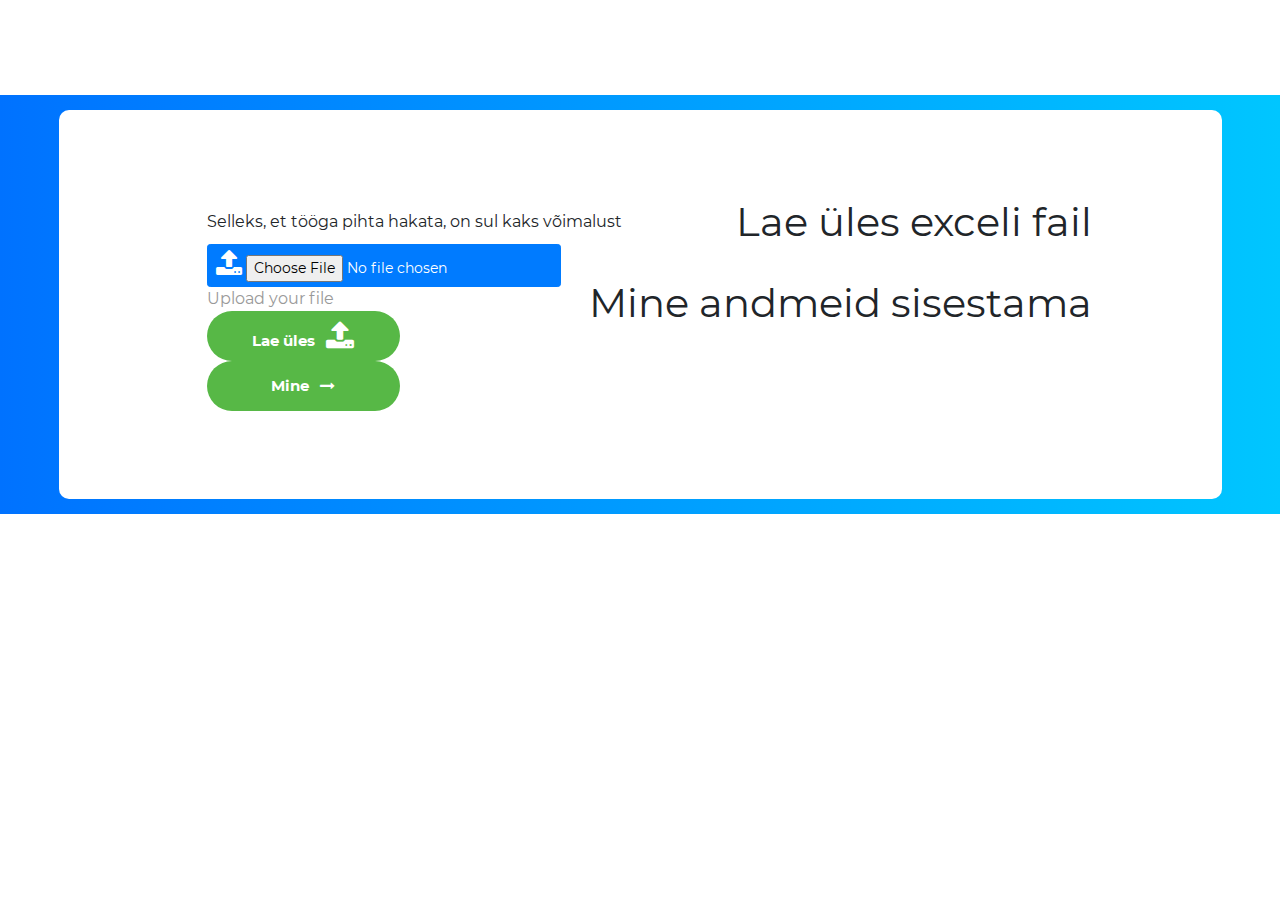
==== commit 33b4fdee: "Refactoring" ====
--- a/src/main/resources/templates/index.html
+++ b/src/main/resources/templates/index.html
@@ -23,6 +23,21 @@
     <link rel="stylesheet" type="text/css" href="css/main.css">
     <script src="https://apis.google.com/js/platform.js?onload=init" async defer></script>
     <!--===============================================================================================-->
+    <script src="https://apis.google.com/js/client:platform.js?onload=start" async defer>
+    </script>
+    <!-- END Pre-requisites -->
+
+    <script>
+        function start() {
+          gapi.load('auth2', function() {
+            auth2 = gapi.auth2.init({
+              client_id: '485896048610-rk8i4i4fkh9c1ss58207kl3ltoibpsaa.apps.googleusercontent.com',
+              // Scopes to request in addition to 'profile' and 'email'
+              //scope: 'additional_scope'
+            });
+          });
+        }
+    </script>
 </head>
 <body>
 
@@ -32,51 +47,40 @@
             <li><a href="/" class="active"><i class="fa fa-home fa-2x" style="color:white" aria-hidden="true"></i></a>
             </li>
             <li><a href="/my_profile"><i class="fa fa-user fa-2x" style="color:white" aria-hidden="true"></i></a></li>
-            <li><a href="/logout"><i class="fa fa-sign-out fa-2x" style="color:white" aria-hidden="true"></i></a></li>
+            <li id="logout"><a href="#"><i class="fa fa-sign-out fa-2x" style="color:white" aria-hidden="true"></i></a>
+            </li>
         </ul>
     </div>
     <div class="contact1">
         <div class="container-contact1">
-            <form class="contact1-form validate-form">
-				<span class="contact1-form-title">
-					Töötaja Van Tamme
-				</span>
-
-                <div class="wrap-input1 validate-input" data-validate="Name is required">
-                    <input class="input1" type="text" name="name" placeholder="Nimi">
-                    <span class="shadow-input1"></span>
+            Selleks, et tööga pihta hakata, on sul kaks võimalust
+            <h1>Lae üles exceli fail</h1>
+            <form class="md-form" action="/upload">
+                <div class="file-field">
+                    <div class="btn btn-primary btn-sm float-left">
+                        <i class="fa fa-upload fa-2x" aria-hidden="true"></i>
+                        <input type="file">
+                    </div>
+                    <div class="file-path-wrapper">
+                        <input class="file-path validate" type="text" placeholder="Upload your file" readonly>
+                    </div>
                 </div>
-                <div class="wrap-input1 validate-input" data-validate="Amet vajatud*">
-                    <input class="input1" type="text" name="occupation" placeholder="Amet">
-                    <span class="shadow-input1"></span>
-                </div>
-                <div class="wrap-input1 validate-input" data-validate="Kontakt">
-                    <input class="input1" type="text" name="contact" placeholder="Kontakt">
-                    <span class="shadow-input1"></span>
-                </div>
-                <div class="wrap-input1 validate-input" data-validate="Valid email is required: ex@abc.com">
-                    <input class="input1" type="text" name="email" placeholder="Email">
-                    <span class="shadow-input1"></span>
-                </div>
-
-                <div class="wrap-input1 validate-input" data-validate="Keda vajatakse?">
-                    <textarea class="input1" name="message" placeholder="Keda vajatakse?"></textarea>
-                    <span class="shadow-input1"></span>
-                </div>
-                <div class="wrap-input1 validate-input" data-validate="Märkmed">
-                    <textarea class="input1" name="notes" placeholder="Märkmed"></textarea>
-                    <span class="shadow-input1"></span>
-                </div>
-
-                <div class="container-contact1-form-btn">
-                    <button class="contact1-form-btn">
+                <button class="contact1-form-btn">
 						<span>
-							Mine järgmise töötaja juurde
+							Lae üles
+							<i class="fa fa-upload fa-2x" aria-hidden="true"></i>
+						</span>
+                </button>
+            </form>
+            <h1>Mine andmeid sisestama</h1>
+            <div class="container-contact1-form-btn">
+                <button class="contact1-form-btn">
+						<span>
+							Mine
 							<i class="fa fa-long-arrow-right" aria-hidden="true"></i>
 						</span>
-                    </button>
-                </div>
-            </form>
+                </button>
+            </div>
         </div>
     </div>
 </div>
@@ -101,6 +105,7 @@
 
 
 
+
 </script>
 
 <!-- Global site tag (gtag.js) - Google Analytics -->
@@ -117,6 +122,7 @@
 
 
 
+
 </script>
 
 <!--===============================================================================================-->
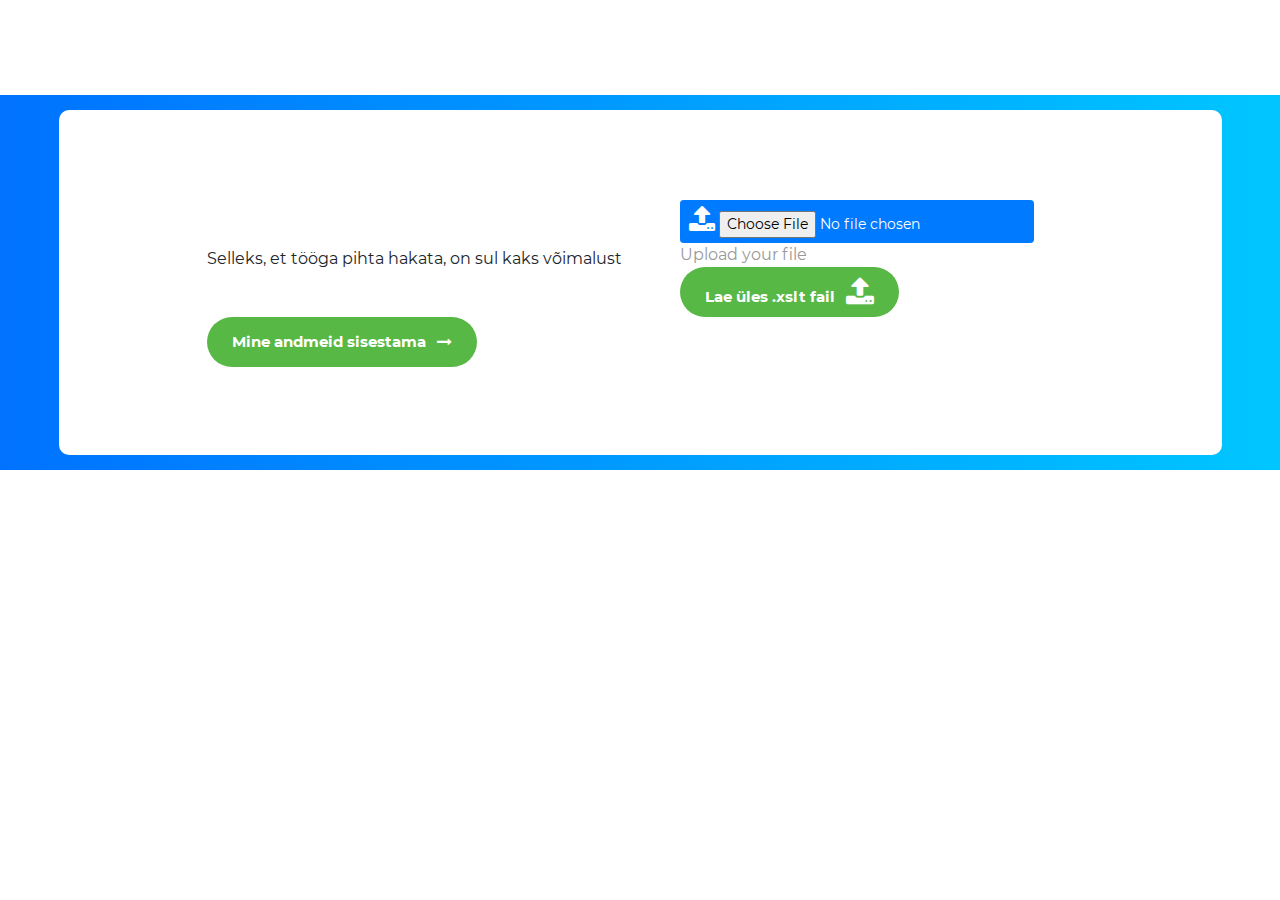
==== commit 3875d87b: "Refactoring" ====
--- a/src/main/resources/templates/index.html
+++ b/src/main/resources/templates/index.html
@@ -54,7 +54,6 @@
     <div class="contact1">
         <div class="container-contact1">
             Selleks, et tööga pihta hakata, on sul kaks võimalust
-            <h1>Lae üles exceli fail</h1>
             <form class="md-form" action="/upload">
                 <div class="file-field">
                     <div class="btn btn-primary btn-sm float-left">
@@ -67,16 +66,16 @@
                 </div>
                 <button class="contact1-form-btn">
 						<span>
-							Lae üles
+							Lae üles .xslt fail
 							<i class="fa fa-upload fa-2x" aria-hidden="true"></i>
 						</span>
                 </button>
             </form>
-            <h1>Mine andmeid sisestama</h1>
+            <br/><br/><br/><br/>
             <div class="container-contact1-form-btn">
                 <button class="contact1-form-btn">
 						<span>
-							Mine
+							Mine andmeid sisestama
 							<i class="fa fa-long-arrow-right" aria-hidden="true"></i>
 						</span>
                 </button>
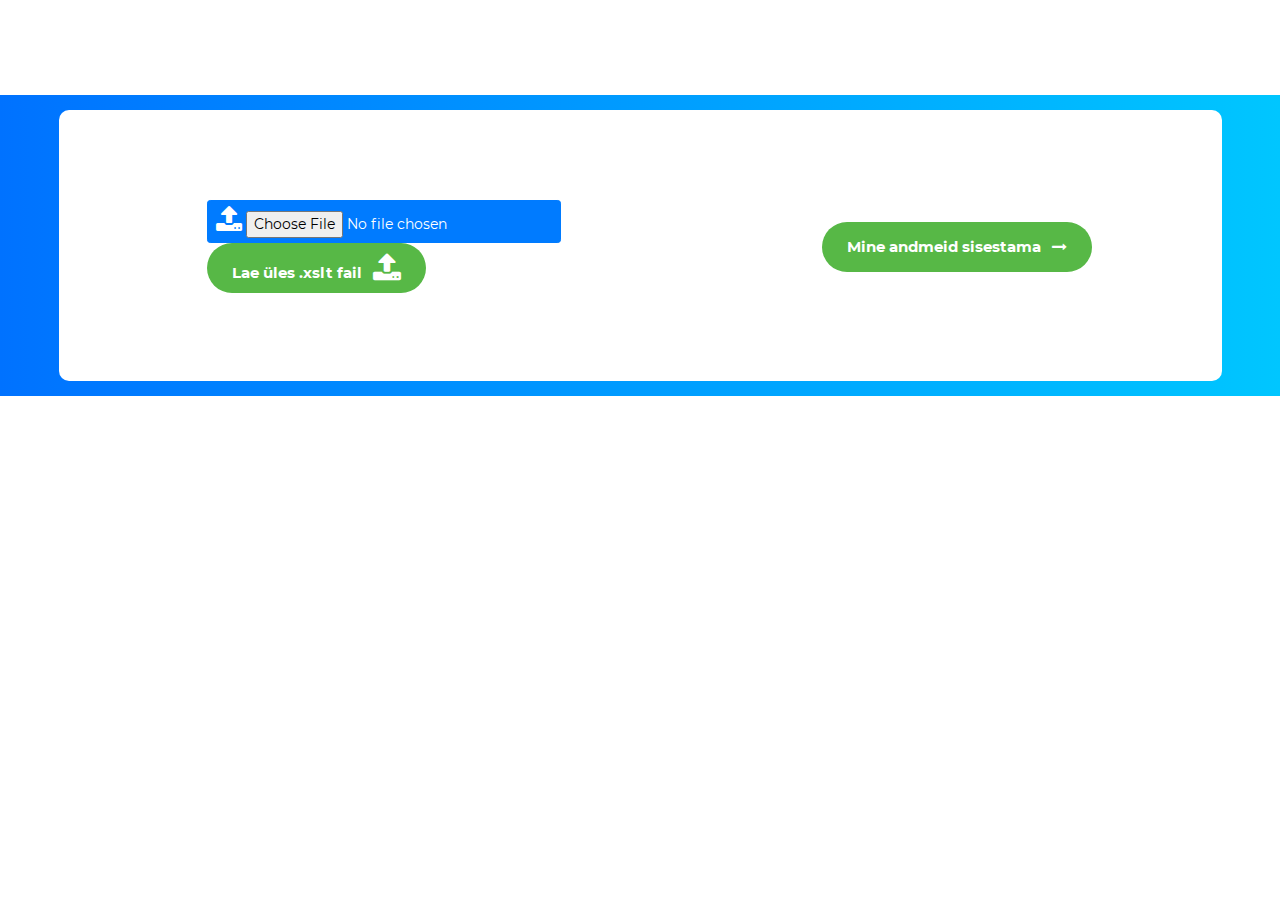
==== commit 0a2aa259: "Refactoring" ====
--- a/src/main/resources/templates/index.html
+++ b/src/main/resources/templates/index.html
@@ -37,6 +37,8 @@
             });
           });
         }
+
+
     </script>
 </head>
 <body>
@@ -53,32 +55,32 @@
     </div>
     <div class="contact1">
         <div class="container-contact1">
-            Selleks, et tööga pihta hakata, on sul kaks võimalust
-            <form class="md-form" action="/upload">
-                <div class="file-field">
-                    <div class="btn btn-primary btn-sm float-left">
-                        <i class="fa fa-upload fa-2x" aria-hidden="true"></i>
-                        <input type="file">
+            <div class="m-20">
+                <form class="md-form" action="/upload">
+                    <div class="file-field">
+                        <div class="btn btn-primary btn-sm float-left">
+                            <i class="fa fa-upload fa-2x" aria-hidden="true"></i>
+                            <input type="file">
+                        </div>
                     </div>
-                    <div class="file-path-wrapper">
-                        <input class="file-path validate" type="text" placeholder="Upload your file" readonly>
-                    </div>
-                </div>
-                <button class="contact1-form-btn">
+
+                    <button class="contact1-form-btn">
 						<span>
 							Lae üles .xslt fail
 							<i class="fa fa-upload fa-2x" aria-hidden="true"></i>
 						</span>
-                </button>
-            </form>
-            <br/><br/><br/><br/>
-            <div class="container-contact1-form-btn">
-                <button class="contact1-form-btn">
+                    </button>
+                </form>
+            </div>
+            <div class="m-20">
+                <div class="container-contact1-form-btn">
+                    <button class="contact1-form-btn">
 						<span>
 							Mine andmeid sisestama
 							<i class="fa fa-long-arrow-right" aria-hidden="true"></i>
 						</span>
-                </button>
+                    </button>
+                </div>
             </div>
         </div>
     </div>
@@ -105,6 +107,8 @@
 
 
 
+
+
 </script>
 
 <!-- Global site tag (gtag.js) - Google Analytics -->
@@ -122,6 +126,8 @@
 
 
 
+
+
 </script>
 
 <!--===============================================================================================-->
